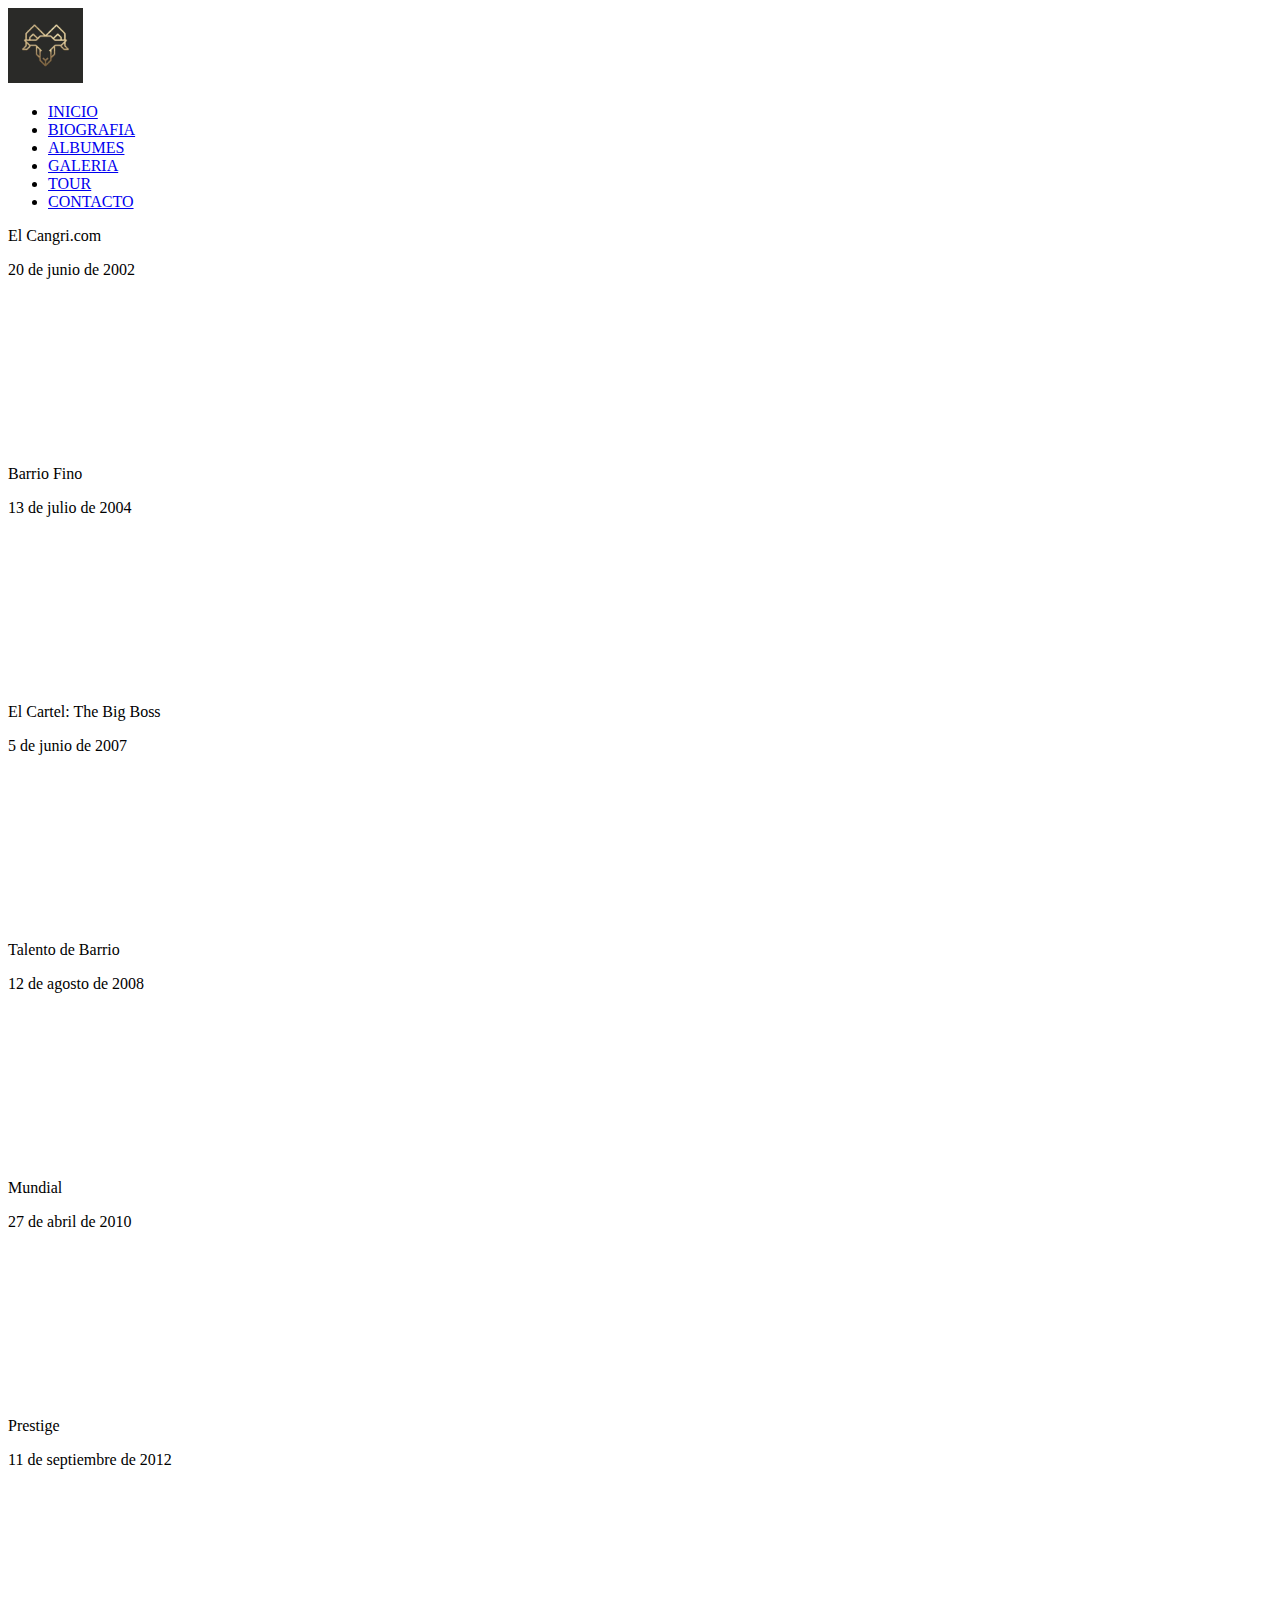
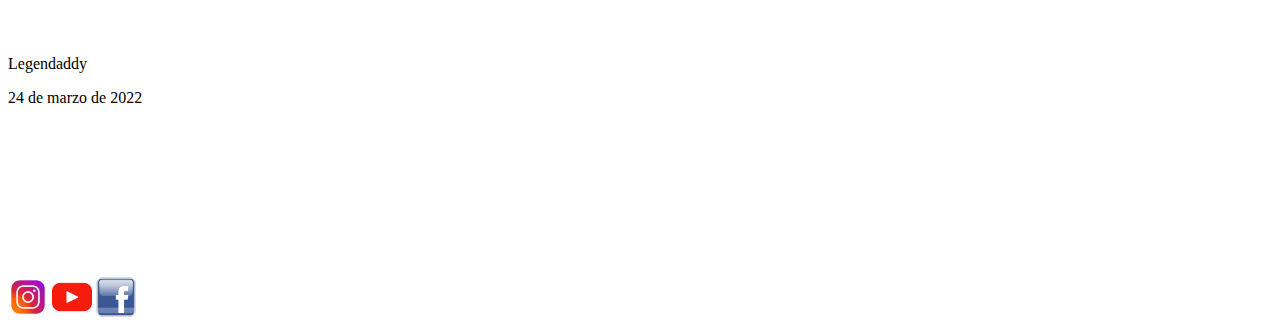
==== pages/albumes.html @ 4be8e119 "terminado de agregar bootstrap al resto de html" ====
<!DOCTYPE html>
<html lang="en">

<head>
    <meta charset="UTF-8">
    <meta http-equiv="X-UA-Compatible" content="IE=edge">
    <meta name="viewport" content="width=device-width, initial-scale=1.0">
    <link href="https://cdn.jsdelivr.net/npm/bootstrap@5.2.1/dist/css/bootstrap.min.css" rel="stylesheet"
        integrity="sha384-iYQeCzEYFbKjA/T2uDLTpkwGzCiq6soy8tYaI1GyVh/UjpbCx/TYkiZhlZB6+fzT" crossorigin="anonymous">
    <title>Daddy Yankee</title>
</head>

<body class="bg-secondary">
    <header class="header">
        <nav class="navbar navbar-expand-md bg-dark">
            <div class="container-fluid">
                <a class="navbar-brand" href="../index.html">
                    <img src="../assets/logo.jpg" alt="Bootstrap" width="75" height="75">
                </a>
                <div class="collapse navbar-collapse" id="navbarSupportedContent">
                    <ul class="navbar-nav me-auto mb-2 mb-lg-0">
                        <li class="nav-item">
                            <a class="btn btn-light" aria-current="page" href="../index.html">INICIO</a>
                        </li>
                        <li class="nav-item">
                            <a class="btn btn-dark" aria-current="page" href="../pages/biografia.html">BIOGRAFIA</a>
                        </li>
                        <li class="nav-item">
                            <a class="btn btn-dark" aria-current="page" href="../pages/albumes.html">ALBUMES</a>
                        </li>
                        <li class="nav-item">
                            <a class="btn btn-dark" aria-current="page" href="../pages/galeria.html">GALERIA</a>
                        </li>
                        <li class="nav-item">
                            <a class="btn btn-dark" aria-current="page" href="../pages/tour.html">TOUR</a>
                        </li>
                        <li class="nav-item">
                            <a class="btn btn-dark" aria-current="page" href="../pages/contacto.html">CONTACTO</a>
                        </li>
                    </ul>
                </div>
            </div>
        </nav>
    </header>
    <main>
        <section class="container m-4">
            <div class="container-sm text-center text-white">
                <div class="row m-4">
                    <div class="col">
                        <p class="h2">El Cangri.com</p>
                        <p class="lead">20 de junio de 2002</p>
                        <iframe style="border-radius:12px"
                            src="https://open.spotify.com/embed/album/1u6jqoJEVYSDlpDduLlXYk?utm_source=generator"
                            frameBorder="0" allowfullscreen=""
                            allow="autoplay; clipboard-write; encrypted-media; fullscreen; picture-in-picture"></iframe>
                    </div>

                    <div class="col">
                        <p class="h2">Barrio Fino</p>
                        <p class="lead">13 de julio de 2004</p>
                        <iframe style="border-radius:12px"
                            src="https://open.spotify.com/embed/album/4pLuE50wL9T26lSv42X0J2?utm_source=generator"
                            frameBorder="0" allowfullscreen=""
                            allow="autoplay; clipboard-write; encrypted-media; fullscreen; picture-in-picture"></iframe>
                    </div>

                    <div class="col">
                        <p class="h2">El Cartel: The Big Boss</p>
                        <p class="lead">5 de junio de 2007</p>
                        <iframe style="border-radius:12px"
                            src="https://open.spotify.com/embed/album/6FwmC2DvXlzz23X8nAWMbN?utm_source=generator"
                            frameBorder="0" allowfullscreen=""
                            allow="autoplay; clipboard-write; encrypted-media; fullscreen; picture-in-picture"></iframe>
                    </div>
                </div>

                <div class="row m-4">
                    <div class="col">
                        <p class="h2">Talento de Barrio</p>
                        <p class="lead">12 de agosto de 2008</p>
                        <iframe style="border-radius:12px"
                            src="https://open.spotify.com/embed/album/7JeWY0pvC27pCgn5eiSeV6?utm_source=generator"
                            frameBorder="0" allowfullscreen=""
                            allow="autoplay; clipboard-write; encrypted-media; fullscreen; picture-in-picture"></iframe>
                    </div>

                    <div class="col">
                        <p class="h2">Mundial</p>
                        <p class="lead">27 de abril de 2010</p>
                        <iframe style="border-radius:12px"
                            src="https://open.spotify.com/embed/album/45se0M80yOL4t9j3REDyEK?utm_source=generator"
                            frameBorder="0" allowfullscreen=""
                            allow="autoplay; clipboard-write; encrypted-media; fullscreen; picture-in-picture"></iframe>

                    </div>

                    <div class="col">
                        <p class="h2">Prestige</p>
                        <p class="lead">11 de septiembre de 2012</p>
                        <iframe style="border-radius:12px"
                            src="https://open.spotify.com/embed/album/2I4tV7CMavQflSlHJ52RX1?utm_source=generator"
                            frameBorder="0" allowfullscreen=""
                            allow="autoplay; clipboard-write; encrypted-media; fullscreen; picture-in-picture"></iframe>

                    </div>
                </div>

                <div class="row m-4">
                    <div class="col">
                        <p class="h2">Legendaddy</p>
                        <p class="lead">24 de marzo de 2022</p>
                        <iframe style="border-radius:12px"
                            src="https://open.spotify.com/embed/album/3rlJCPz7s7bTifG57wjFpt?utm_source=generator"
                            frameBorder="0" allowfullscreen=""
                            allow="autoplay; clipboard-write; encrypted-media; fullscreen; picture-in-picture"></iframe>

                    </div>
                </div>

            </div>
        </section>
    </main>
    <footer class="bg-dark text-center text-white">
        <div class="container p-4">
            <section class="mb-3">
                <a href="https://www.instagram.com/daddyyankee" target="_blank">
                    <img src="../assets/icon/instagram.png" width="40" height="40" alt=""></a>
                <a href="https://www.youtube.com/c/DaddyYankee" target="_blank"><img src="../assets/icon/youtube.png"
                        width="40" height="40" alt=""></a>
                <a href="https://es-la.facebook.com/daddyyankee" target="_blank"><img src="../assets/icon/facebook.png"
                        width="40" height="40" alt=""></a>
            </section>
        </div>
    </footer>

    <script src="https://cdn.jsdelivr.net/npm/bootstrap@5.2.1/dist/js/bootstrap.bundle.min.js"
        integrity="sha384-u1OknCvxWvY5kfmNBILK2hRnQC3Pr17a+RTT6rIHI7NnikvbZlHgTPOOmMi466C8"
        crossorigin="anonymous"></script>
</body>

</html>
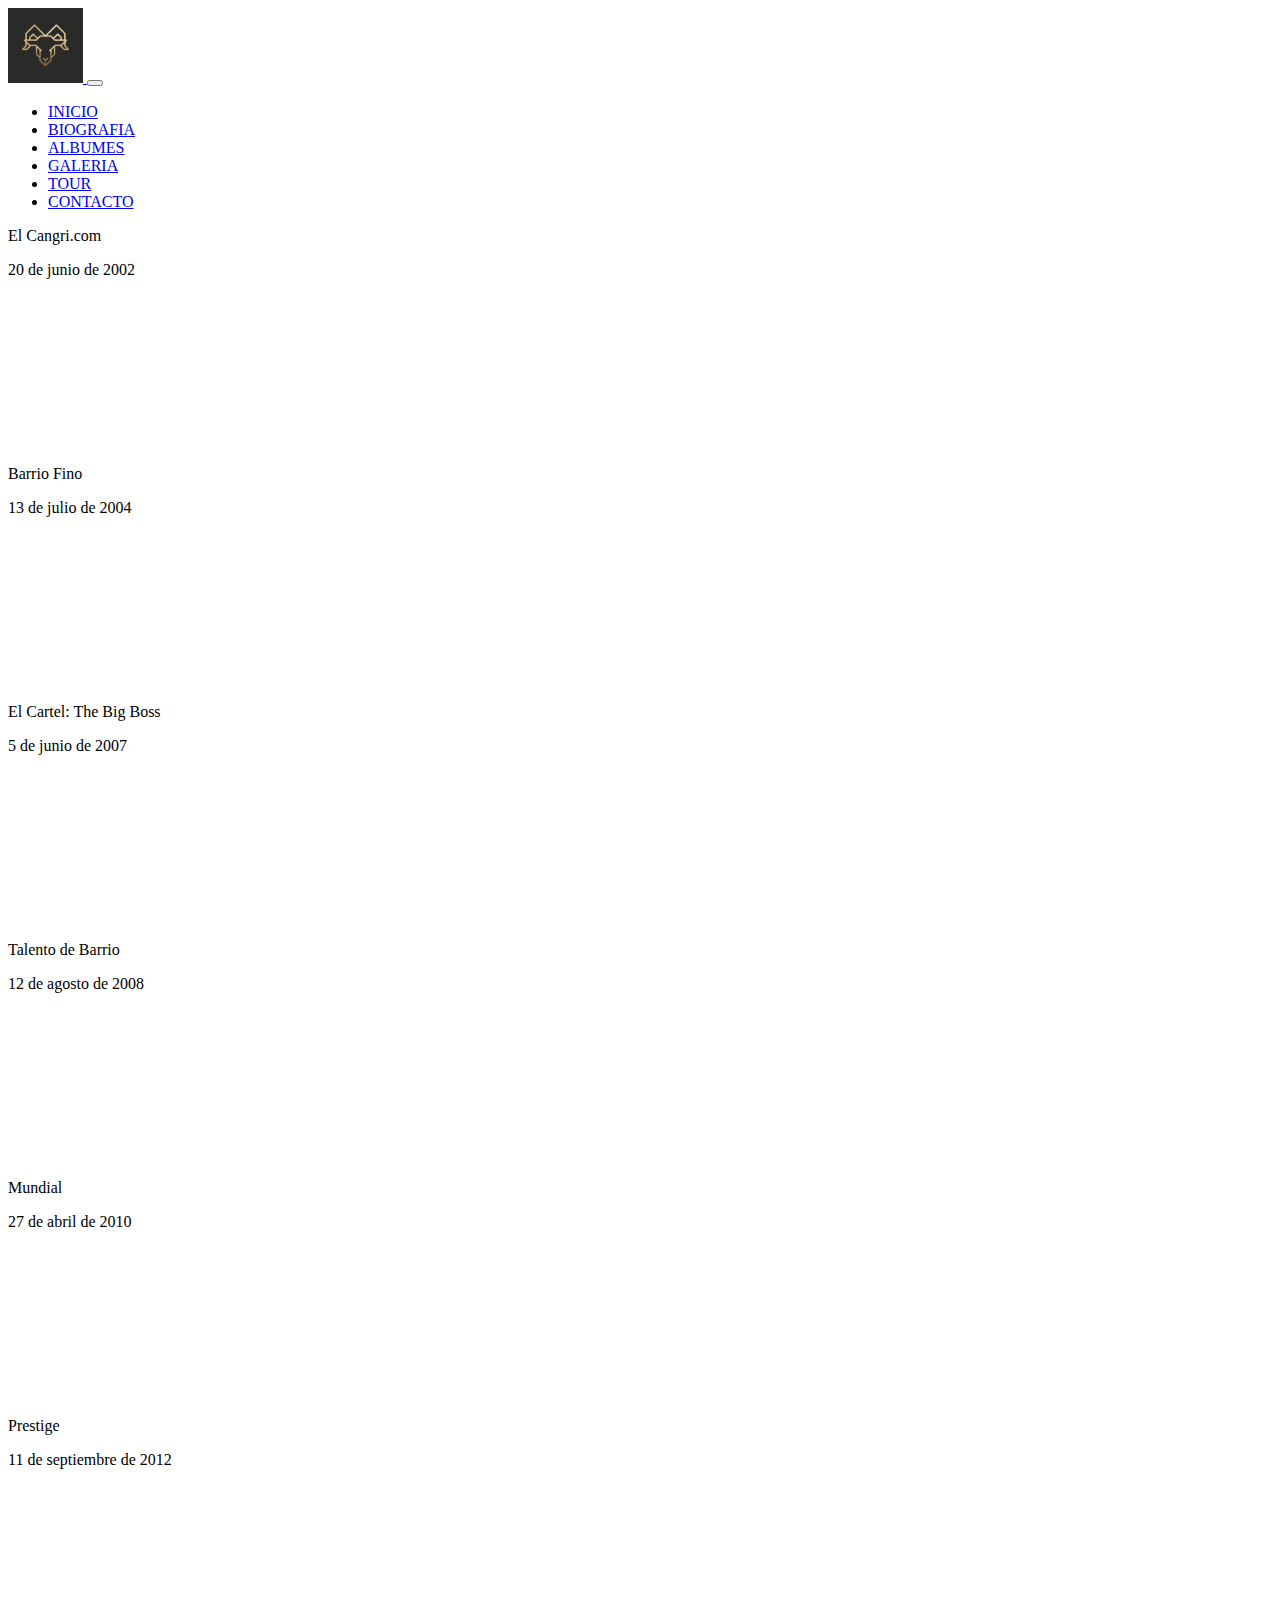
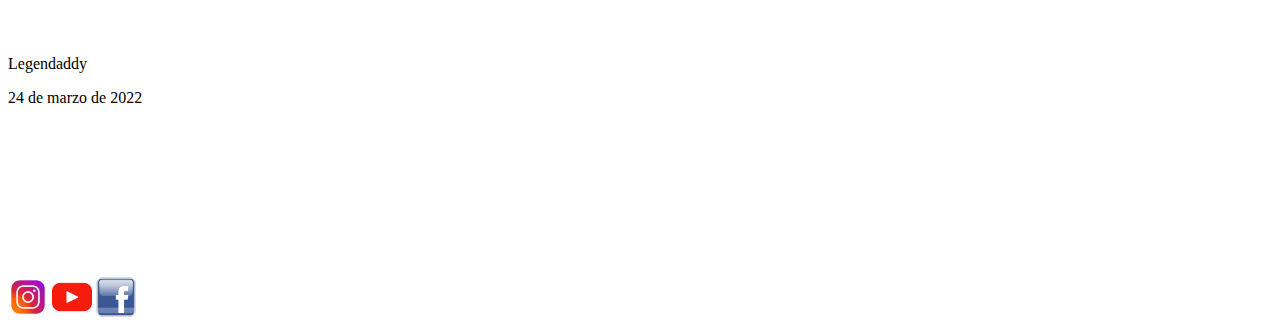
==== commit 18bc0c2b: "agregado menu hamburguesa" ====
--- a/pages/albumes.html
+++ b/pages/albumes.html
@@ -12,11 +12,16 @@
 
 <body class="bg-secondary">
     <header class="header">
-        <nav class="navbar navbar-expand-md bg-dark">
+        <nav class="navbar navbar-expand-md navbar-dark bg-dark">
             <div class="container-fluid">
                 <a class="navbar-brand" href="../index.html">
                     <img src="../assets/logo.jpg" alt="Bootstrap" width="75" height="75">
                 </a>
+                <button class="navbar-toggler" type="button" data-toggle="collapse"
+                    data-target="#navbarSupportedContent" aria-controls="navbarSupportedContent" aria-expanded="false"
+                    aria-label="Toggle navigation">
+                    <span class="navbar-toggler-icon"></span>
+                </button>
                 <div class="collapse navbar-collapse" id="navbarSupportedContent">
                     <ul class="navbar-nav me-auto mb-2 mb-lg-0">
                         <li class="nav-item">
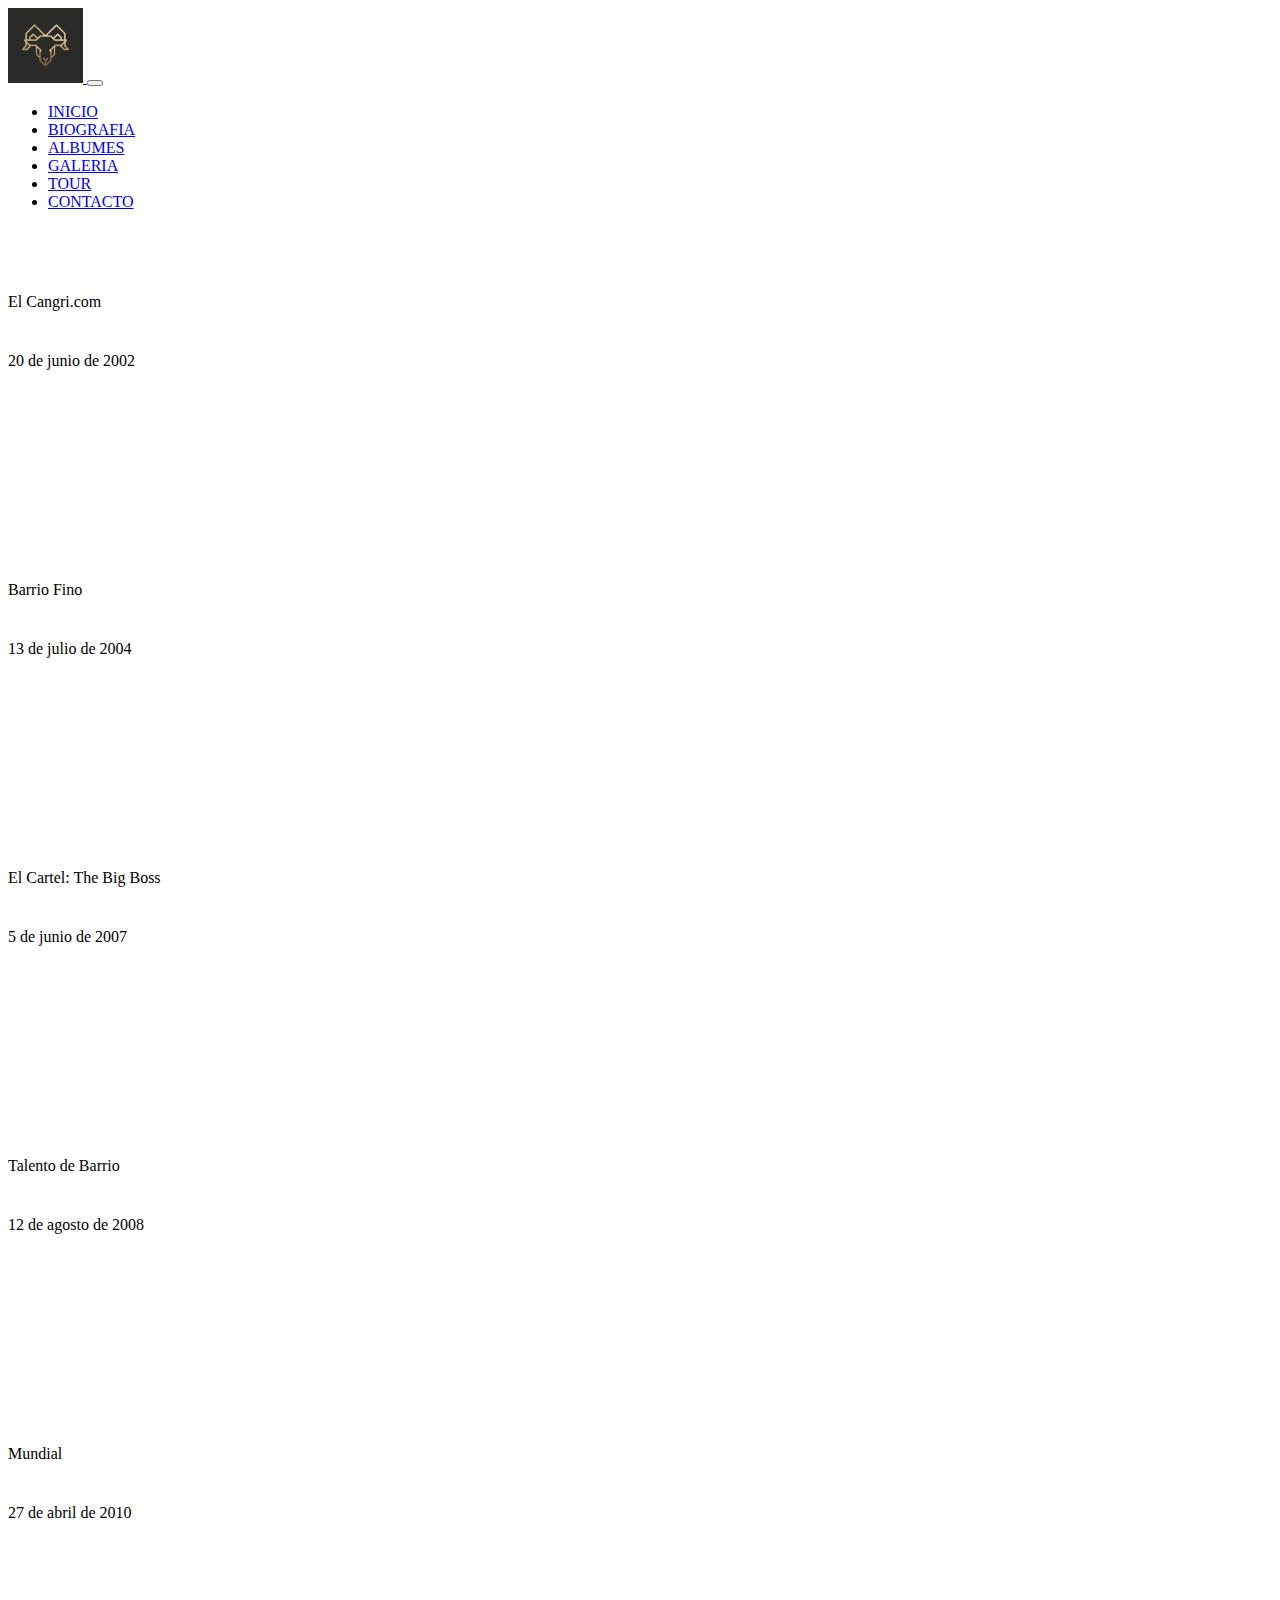
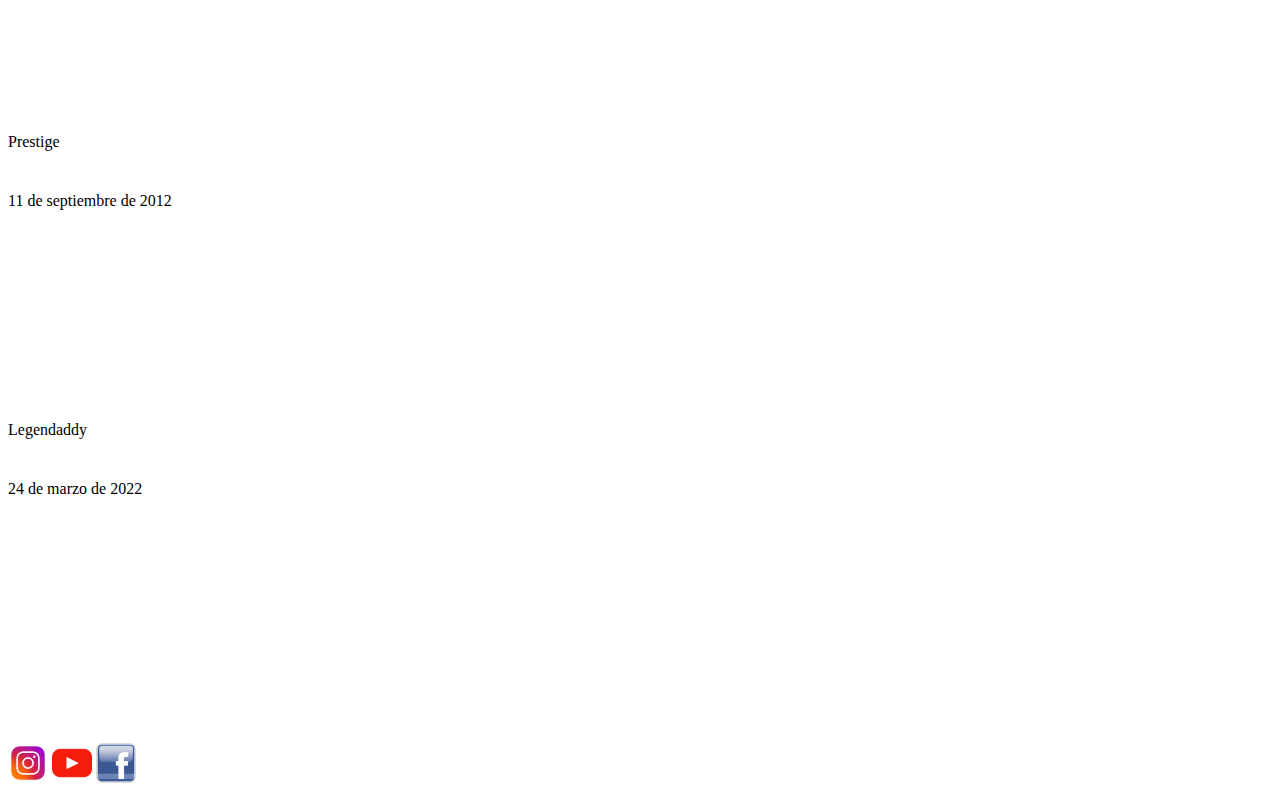
==== commit f56baa1a: "arregle header y footer" ====
--- a/pages/albumes.html
+++ b/pages/albumes.html
@@ -7,23 +7,25 @@
     <meta name="viewport" content="width=device-width, initial-scale=1.0">
     <link href="https://cdn.jsdelivr.net/npm/bootstrap@5.2.1/dist/css/bootstrap.min.css" rel="stylesheet"
         integrity="sha384-iYQeCzEYFbKjA/T2uDLTpkwGzCiq6soy8tYaI1GyVh/UjpbCx/TYkiZhlZB6+fzT" crossorigin="anonymous">
-    <title>Daddy Yankee</title>
+        <link rel="stylesheet" href="../styles/styles.css">
+        <title>Daddy Yankee</title>
+
 </head>
 
 <body class="bg-secondary">
-    <header class="header">
-        <nav class="navbar navbar-expand-md navbar-dark bg-dark">
+    <header class="header container-fluid g-0">
+        <nav class="navbar navbar-expand-xl navbar-dark bg-dark ">
             <div class="container-fluid">
                 <a class="navbar-brand" href="../index.html">
                     <img src="../assets/logo.jpg" alt="Bootstrap" width="75" height="75">
                 </a>
-                <button class="navbar-toggler" type="button" data-toggle="collapse"
-                    data-target="#navbarSupportedContent" aria-controls="navbarSupportedContent" aria-expanded="false"
+                <button class="navbar-toggler" type="button" data-bs-toggle="collapse"
+                    data-bs-target="#navbarBar" aria-controls="navbarBar" aria-expanded="false"
                     aria-label="Toggle navigation">
                     <span class="navbar-toggler-icon"></span>
                 </button>
-                <div class="collapse navbar-collapse" id="navbarSupportedContent">
-                    <ul class="navbar-nav me-auto mb-2 mb-lg-0">
+                <nav class="collapse navbar-collapse" id="navbarBar">
+                    <ul class="navbar-nav">
                         <li class="nav-item">
                             <a class="btn btn-light" aria-current="page" href="../index.html">INICIO</a>
                         </li>
@@ -43,14 +45,14 @@
                             <a class="btn btn-dark" aria-current="page" href="../pages/contacto.html">CONTACTO</a>
                         </li>
                     </ul>
-                </div>
+                </nav>
             </div>
         </nav>
     </header>
     <main>
-        <section class="container m-4">
+        <section class="container my-4">
             <div class="container-sm text-center text-white">
-                <div class="row m-4">
+                <div class="row my-4">
                     <div class="col">
                         <p class="h2">El Cangri.com</p>
                         <p class="lead">20 de junio de 2002</p>
@@ -79,11 +81,11 @@
                     </div>
                 </div>
 
-                <div class="row m-4">
+                <div class="row my-4">
                     <div class="col">
                         <p class="h2">Talento de Barrio</p>
                         <p class="lead">12 de agosto de 2008</p>
-                        <iframe style="border-radius:12px"
+                        <iframe style="border-radius:12px" class="iframe"
                             src="https://open.spotify.com/embed/album/7JeWY0pvC27pCgn5eiSeV6?utm_source=generator"
                             frameBorder="0" allowfullscreen=""
                             allow="autoplay; clipboard-write; encrypted-media; fullscreen; picture-in-picture"></iframe>
@@ -110,7 +112,7 @@
                     </div>
                 </div>
 
-                <div class="row m-4">
+                <div class="row my-4">
                     <div class="col">
                         <p class="h2">Legendaddy</p>
                         <p class="lead">24 de marzo de 2022</p>
@@ -125,7 +127,7 @@
             </div>
         </section>
     </main>
-    <footer class="bg-dark text-center text-white">
+    <footer class="bg-dark text-center text-white container-fluid">
         <div class="container p-4">
             <section class="mb-3">
                 <a href="https://www.instagram.com/daddyyankee" target="_blank">
--- a/styles/styles.css
+++ b/styles/styles.css
@@ -0,0 +1,413 @@
+/* @font-face {
+    font-family: vagner;
+    src: url(../fonts/Vanger.otf);
+}
+
+:root {
+    --spacing-small: 1rem;
+}
+
+* {
+    margin: 0;
+    padding: 0;
+    box-sizing: border-box;
+    font-family: vagner;
+}
+
+body {
+    background-color: rgb(80, 77, 77);
+}
+
+img {
+    width: 100%;
+}
+
+.grid {
+    display: grid;
+    grid-template-areas:
+        " header"
+        " main"
+        " footer";
+    grid-template-rows: 100px 1fr 75px;
+    grid-template-columns: auto;
+    height: 100vh;
+    row-gap: 10px;
+    column-gap: 10px;
+}
+
+header {
+    grid-area: header;
+}
+
+main {
+    grid-area: main;
+}
+
+footer {
+    grid-area: footer;
+}
+
+
+.header {
+    background-color: rgb(26, 26, 26);
+
+}
+
+.header__nav {
+    width: 100%;
+    display: flex;
+
+}
+
+.header__nav__logo img {
+    width: 100px;
+}
+
+.header__nav__lista ul {
+    background-color: rgb(26, 26, 26);
+    list-style: none;
+    margin: 15px;
+
+}
+
+.header__nav__lista {
+    width: 100%;
+    display: flex;
+    justify-content: flex-end;
+}
+
+.header__nav__lista li {
+    padding: 20px;
+    display: inline-block;
+}
+
+.header__nav__lista a {
+    text-decoration: none;
+    padding: 10px;
+    font-weight: bold;
+    transition-duration: 0.4s;
+    color: rgb(233, 218, 14);
+    font-size: 30px;
+}
+
+.header__nav__lista a:hover {
+    background-color: rgb(233, 218, 14);
+    color: rgb(26, 26, 26);
+}
+
+
+
+.div__main {
+    display: grid;
+}
+
+.div__titulo {
+    justify-content: center;
+    margin: 0 auto;
+}
+
+.div__titulo .titulo__inicio {
+    color: rgb(204, 201, 19);
+    font-size: 80px;
+    margin: 30px;
+}
+
+.div__imagen {
+    justify-content: center;
+    width: 70%;
+    margin: 0 auto;
+
+}
+
+.imagen {
+    border: 5px rgb(44, 42, 42) solid;
+}
+
+.div__main p {
+    font-size: 50px;
+    color: whitesmoke;
+    margin: 50px;
+    text-align: center;
+}
+
+
+.footer {
+    background-color: black;
+}
+
+.footer ul {
+    background-color: rgb(26, 26, 26);
+    list-style: none;
+    text-align: end;
+}
+
+.footer img {
+    width: 30px;
+}
+
+.footer li {
+    padding: 20px;
+    display: inline-block;
+}
+
+.footer a {
+    text-decoration: none;
+    color: rgb(233, 218, 14);
+    font-size: 30px;
+}
+
+
+.div__galeria1 {
+    display: flex;
+    flex-direction: column;
+}
+
+.div__galeria1 p {
+    font-size: 90px;
+    color: white;
+    text-align: center;
+}
+
+.div__fotos {
+    display: flex;
+    flex-direction: row;
+    flex-wrap: wrap;
+    justify-content: center;
+    padding: 1rem;
+}
+
+.fotos__img img {
+    border: 5px rgb(34, 34, 34) solid;
+    object-fit: cover;
+}
+
+
+
+.div__galeria2 p {
+    font-size: 90px;
+    color: white;
+    text-align: center;
+
+}
+
+.div__videos {
+    display: flex;
+    flex-direction: row;
+    flex-wrap: wrap;
+    justify-content: center;
+    padding: 1rem;
+}
+
+.videos__iframe {
+    width: 400px;
+    height: 300px;
+    margin: 1rem;
+}
+
+
+.div__albumes {
+    display: flex;
+    flex-direction: row;
+    flex-wrap: wrap;
+    justify-content: center;
+}
+
+.div__albumes iframe {
+    width: 400px;
+    height: 380px;
+    margin: 10px;
+
+}
+
+.div__albumes p {
+    font-size: 30px;
+    color: rgb(235, 229, 124);
+    text-align: center;
+}
+
+.div__albumes .p__albumes {
+    font-size: 50px;
+    color: rgb(241, 241, 241);
+    text-align: center;
+}
+
+.div__albumes .div__album {
+    display: flex;
+    flex-direction: column;
+    justify-content: center;
+    margin: 10px;
+}
+
+
+
+.section__flex {
+    justify-content: center;
+    display: flex;
+    flex-direction: row;
+}
+
+.div__biografia {
+    font-size: 40px;
+    color: white;
+    width: 80%;
+    justify-content: center;
+}
+
+.p__biografia {
+    font-size: 70px;
+    color: white;
+    display: table;
+    margin: auto;
+}
+
+.div__biografia p {
+    text-align: center;
+}
+
+
+
+.p__tour__title {
+    font-size: 60px;
+    display: table;
+    margin: auto;
+    color: rgb(233, 218, 14);
+}
+
+.div__tour {
+    display: flex;
+    flex-direction: column;
+    justify-content: center;
+}
+
+.div__tour__sub {
+    display: flex;
+    flex-direction: row;
+    justify-content: space-between;
+    margin: 20px;
+
+}
+
+.div__tour__sub p,
+button {
+    margin: 0 auto;
+}
+
+.div__tour__sub p {
+    font-size: 30px;
+    color: white;
+}
+
+.div__tour__sub button {
+    text-decoration: none;
+    width: 150px;
+    border: none;
+    cursor: pointer;
+    transition-duration: 0.4s;
+    display: inline-block;
+    background-color: rgb(236, 222, 27);
+    font-size: 25px;
+}
+
+.div__tour__sub button:hover {
+    background-color: rgb(177, 166, 14);
+}
+
+.div__tour__sub button:active {
+    background-color: rgb(136, 128, 10);
+    color: white;
+}
+
+
+
+.div__contacto {
+    display: flex;
+    flex-direction: column;
+    justify-content: center;
+    width: 500px;
+}
+
+.div__contacto__sub {
+    display: flex;
+    flex-direction: column;
+    justify-content: center;
+    margin: 20px;
+}
+
+.div__contacto__sub label {
+    font-size: 30px;
+    color: white;
+}
+
+.div__contacto__sub input {
+    font-size: 20px;
+}
+
+.div__contacto__sub textarea {
+    font-size: 20px;
+    min-width: 450px;
+    max-width: 450px;
+    min-height: 60px;
+    max-height: 120px;
+}
+
+.div__contacto__sub .btn__contacto {
+    text-decoration: none;
+    width: 150px;
+    border: none;
+    cursor: pointer;
+    transition-duration: 0.4s;
+    margin: 0 auto;
+    background-color: rgb(236, 222, 27);
+    font-size: 40px;
+
+}
+
+.btn__contacto:hover {
+    background-color: rgb(177, 166, 14);
+}
+
+.btn__contacto:active {
+    background-color: rgb(136, 128, 10);
+    color: white;
+}
+ */
+ body {
+}
+
+header {
+  min-height: 50px;
+  padding: 0;
+}
+header li {
+  align-self: end;
+}
+footer {
+  min-height: 50px;
+}
+
+main {
+  padding: 50px 0;
+}
+
+.lead {
+  padding: 25px 0;
+}
+
+picture img {
+  width: 100%;
+}
+
+@media screen and (max-width: 992px) {
+}
+
+@media screen and (max-width: 585px) {
+    iframe{
+        width: 200px;
+    }
+}
+
+@media screen and (max-width: 480px) {
+}
+
+
+
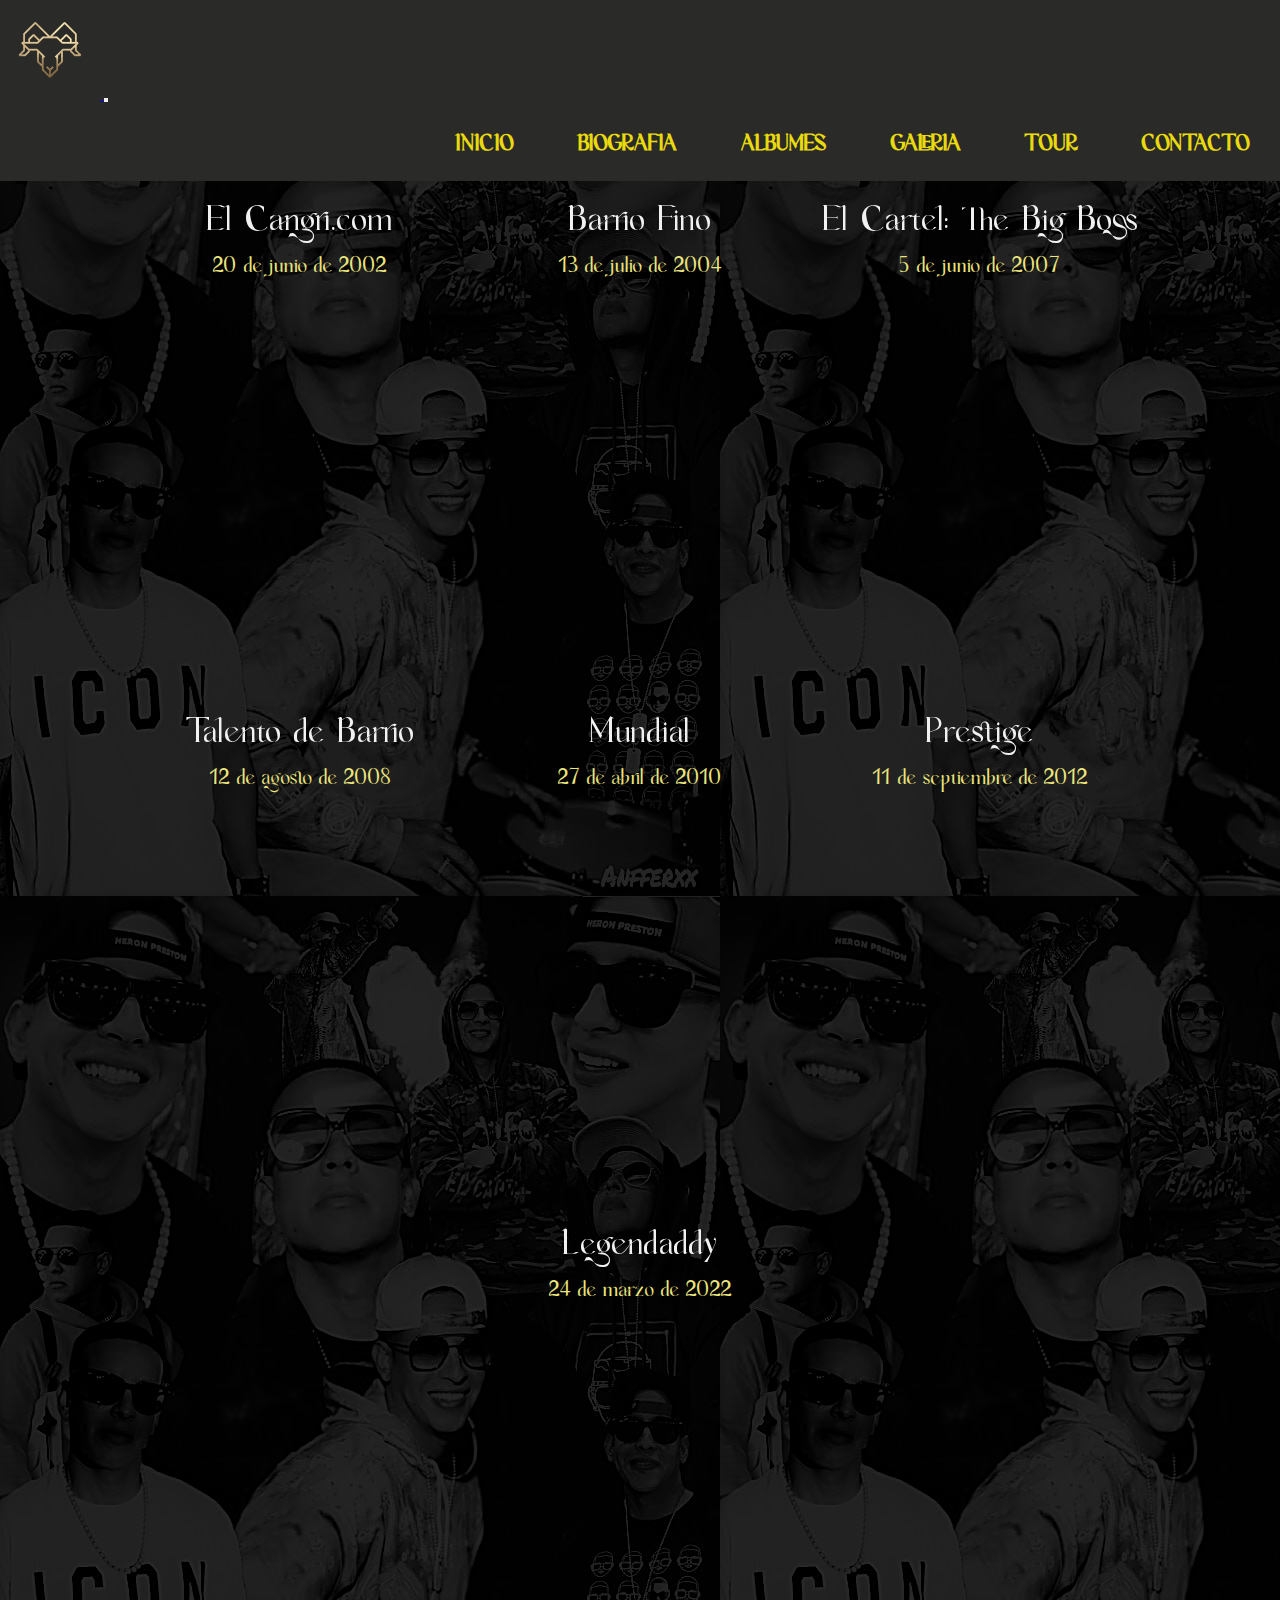
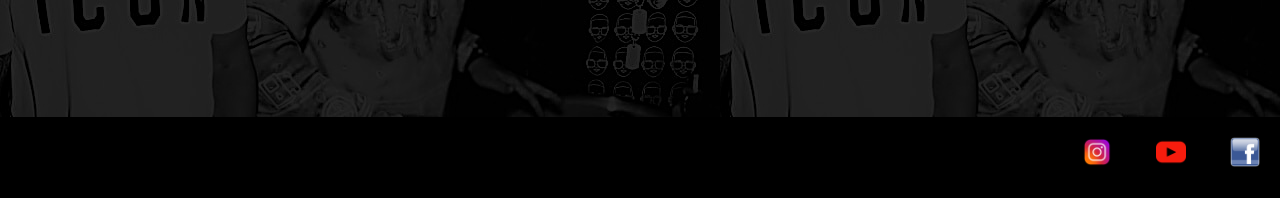
==== commit 9f7433f0: "agregado bootstrap a todo el sitio" ====
--- a/pages/albumes.html
+++ b/pages/albumes.html
@@ -7,139 +7,125 @@
     <meta name="viewport" content="width=device-width, initial-scale=1.0">
     <link href="https://cdn.jsdelivr.net/npm/bootstrap@5.2.1/dist/css/bootstrap.min.css" rel="stylesheet"
         integrity="sha384-iYQeCzEYFbKjA/T2uDLTpkwGzCiq6soy8tYaI1GyVh/UjpbCx/TYkiZhlZB6+fzT" crossorigin="anonymous">
-        <link rel="stylesheet" href="../styles/styles.css">
-        <title>Daddy Yankee</title>
-
+    <link rel="stylesheet" href="../styles/styles.css">
+    <title>Daddy Yankee</title>
 </head>
 
-<body class="bg-secondary">
+<body>
     <header class="header container-fluid g-0">
-        <nav class="navbar navbar-expand-xl navbar-dark bg-dark ">
-            <div class="container-fluid">
-                <a class="navbar-brand" href="../index.html">
-                    <img src="../assets/logo.jpg" alt="Bootstrap" width="75" height="75">
-                </a>
-                <button class="navbar-toggler" type="button" data-bs-toggle="collapse"
-                    data-bs-target="#navbarBar" aria-controls="navbarBar" aria-expanded="false"
-                    aria-label="Toggle navigation">
-                    <span class="navbar-toggler-icon"></span>
-                </button>
-                <nav class="collapse navbar-collapse" id="navbarBar">
-                    <ul class="navbar-nav">
-                        <li class="nav-item">
-                            <a class="btn btn-light" aria-current="page" href="../index.html">INICIO</a>
-                        </li>
-                        <li class="nav-item">
-                            <a class="btn btn-dark" aria-current="page" href="../pages/biografia.html">BIOGRAFIA</a>
-                        </li>
-                        <li class="nav-item">
-                            <a class="btn btn-dark" aria-current="page" href="../pages/albumes.html">ALBUMES</a>
-                        </li>
-                        <li class="nav-item">
-                            <a class="btn btn-dark" aria-current="page" href="../pages/galeria.html">GALERIA</a>
-                        </li>
-                        <li class="nav-item">
-                            <a class="btn btn-dark" aria-current="page" href="../pages/tour.html">TOUR</a>
-                        </li>
-                        <li class="nav-item">
-                            <a class="btn btn-dark" aria-current="page" href="../pages/contacto.html">CONTACTO</a>
-                        </li>
-                    </ul>
-                </nav>
-            </div>
+        <nav class="navbar navbar-expand-xl navbar-dark p-0">
+            <a class="" href="../index.html">
+                <img src="../assets/logo.jpg" alt="Logo" width="100" height="100">
+            </a>
+            <button class="burger__button navbar-toggler ms-auto" type="button" data-bs-toggle="collapse" data-bs-target="#navbarBar"
+                aria-controls="navbarBar" aria-expanded="false" aria-label="Toggle navigation">
+                <span class="navbar-toggler-icon"></span>
+            </button>
+            <nav class="header__nav__lista collapse navbar-collapse" id="navbarBar">
+                <ul class="navbar-nav">
+                    <li class="nav-item">
+                        <a aria-current="page" href="../index.html">INICIO</a>
+                    </li>
+                    <li class="nav-item">
+                        <a aria-current="page" href="../pages/biografia.html">BIOGRAFIA</a>
+                    </li>
+                    <li class="nav-item">
+                        <a aria-current="page" href="../pages/albumes.html">ALBUMES</a>
+                    </li>
+                    <li class="nav-item">
+                        <a aria-current="page" href="../pages/galeria.html">GALERIA</a>
+                    </li>
+                    <li class="nav-item">
+                        <a aria-current="page" href="../pages/tour.html">TOUR</a>
+                    </li>
+                    <li class="nav-item">
+                        <a aria-current="page" href="../pages/contacto.html">CONTACTO</a>
+                    </li>
+                </ul>
+            </nav>
         </nav>
     </header>
     <main>
-        <section class="container my-4">
-            <div class="container-sm text-center text-white">
-                <div class="row my-4">
-                    <div class="col">
-                        <p class="h2">El Cangri.com</p>
-                        <p class="lead">20 de junio de 2002</p>
-                        <iframe style="border-radius:12px"
-                            src="https://open.spotify.com/embed/album/1u6jqoJEVYSDlpDduLlXYk?utm_source=generator"
-                            frameBorder="0" allowfullscreen=""
-                            allow="autoplay; clipboard-write; encrypted-media; fullscreen; picture-in-picture"></iframe>
-                    </div>
-
-                    <div class="col">
-                        <p class="h2">Barrio Fino</p>
-                        <p class="lead">13 de julio de 2004</p>
-                        <iframe style="border-radius:12px"
-                            src="https://open.spotify.com/embed/album/4pLuE50wL9T26lSv42X0J2?utm_source=generator"
-                            frameBorder="0" allowfullscreen=""
-                            allow="autoplay; clipboard-write; encrypted-media; fullscreen; picture-in-picture"></iframe>
-                    </div>
-
-                    <div class="col">
-                        <p class="h2">El Cartel: The Big Boss</p>
-                        <p class="lead">5 de junio de 2007</p>
-                        <iframe style="border-radius:12px"
-                            src="https://open.spotify.com/embed/album/6FwmC2DvXlzz23X8nAWMbN?utm_source=generator"
-                            frameBorder="0" allowfullscreen=""
-                            allow="autoplay; clipboard-write; encrypted-media; fullscreen; picture-in-picture"></iframe>
-                    </div>
+        <section>
+            <div class="div__albumes">
+                <div class="div__album">
+                    <p class="p__albumes">El Cangri.com</p>
+                    <p>20 de junio de 2002</p>
+                    <iframe style="border-radius:12px"
+                        src="https://open.spotify.com/embed/album/1u6jqoJEVYSDlpDduLlXYk?utm_source=generator"
+                         frameBorder="0" allowfullscreen=""
+                        allow="autoplay; clipboard-write; encrypted-media; fullscreen; picture-in-picture"></iframe>
                 </div>
 
-                <div class="row my-4">
-                    <div class="col">
-                        <p class="h2">Talento de Barrio</p>
-                        <p class="lead">12 de agosto de 2008</p>
-                        <iframe style="border-radius:12px" class="iframe"
-                            src="https://open.spotify.com/embed/album/7JeWY0pvC27pCgn5eiSeV6?utm_source=generator"
-                            frameBorder="0" allowfullscreen=""
-                            allow="autoplay; clipboard-write; encrypted-media; fullscreen; picture-in-picture"></iframe>
-                    </div>
-
-                    <div class="col">
-                        <p class="h2">Mundial</p>
-                        <p class="lead">27 de abril de 2010</p>
-                        <iframe style="border-radius:12px"
-                            src="https://open.spotify.com/embed/album/45se0M80yOL4t9j3REDyEK?utm_source=generator"
-                            frameBorder="0" allowfullscreen=""
-                            allow="autoplay; clipboard-write; encrypted-media; fullscreen; picture-in-picture"></iframe>
-
-                    </div>
-
-                    <div class="col">
-                        <p class="h2">Prestige</p>
-                        <p class="lead">11 de septiembre de 2012</p>
-                        <iframe style="border-radius:12px"
-                            src="https://open.spotify.com/embed/album/2I4tV7CMavQflSlHJ52RX1?utm_source=generator"
-                            frameBorder="0" allowfullscreen=""
-                            allow="autoplay; clipboard-write; encrypted-media; fullscreen; picture-in-picture"></iframe>
-
-                    </div>
+                <div class="div__album">
+                    <p class="p__albumes">Barrio Fino</p>
+                    <p>13 de julio de 2004</p>
+                    <iframe style="border-radius:12px"
+                        src="https://open.spotify.com/embed/album/4pLuE50wL9T26lSv42X0J2?utm_source=generator"
+                        frameBorder="0" allowfullscreen=""
+                        allow="autoplay; clipboard-write; encrypted-media; fullscreen; picture-in-picture"></iframe>
                 </div>
 
-                <div class="row my-4">
-                    <div class="col">
-                        <p class="h2">Legendaddy</p>
-                        <p class="lead">24 de marzo de 2022</p>
-                        <iframe style="border-radius:12px"
-                            src="https://open.spotify.com/embed/album/3rlJCPz7s7bTifG57wjFpt?utm_source=generator"
-                            frameBorder="0" allowfullscreen=""
-                            allow="autoplay; clipboard-write; encrypted-media; fullscreen; picture-in-picture"></iframe>
-
-                    </div>
+                <div class="div__album">
+                    <p class="p__albumes">El Cartel: The Big Boss</p>
+                    <p>5 de junio de 2007</p>
+                    <iframe style="border-radius:12px"
+                        src="https://open.spotify.com/embed/album/6FwmC2DvXlzz23X8nAWMbN?utm_source=generator"
+                        frameBorder="0" allowfullscreen=""
+                        allow="autoplay; clipboard-write; encrypted-media; fullscreen; picture-in-picture"></iframe>
                 </div>
 
+                <div class="div__album">
+                    <p class="p__albumes">Talento de Barrio</p>
+                    <p>12 de agosto de 2008</p>
+                    <iframe style="border-radius:12px"
+                        src="https://open.spotify.com/embed/album/7JeWY0pvC27pCgn5eiSeV6?utm_source=generator"
+                        frameBorder="0" allowfullscreen=""
+                        allow="autoplay; clipboard-write; encrypted-media; fullscreen; picture-in-picture"></iframe>
+                </div>
+
+                <div class="div__album">
+                    <p class="p__albumes">Mundial</p>
+                    <p>27 de abril de 2010</p>
+                    <iframe style="border-radius:12px"
+                        src="https://open.spotify.com/embed/album/45se0M80yOL4t9j3REDyEK?utm_source=generator"
+                        frameBorder="0" allowfullscreen=""
+                        allow="autoplay; clipboard-write; encrypted-media; fullscreen; picture-in-picture"></iframe>
+
+                </div>
+
+                <div class="div__album">
+                    <p class="p__albumes">Prestige</p>
+                    <p>11 de septiembre de 2012</p>
+                    <iframe style="border-radius:12px"
+                        src="https://open.spotify.com/embed/album/2I4tV7CMavQflSlHJ52RX1?utm_source=generator"
+                        frameBorder="0" allowfullscreen=""
+                        allow="autoplay; clipboard-write; encrypted-media; fullscreen; picture-in-picture"></iframe>
+
+                </div>
+
+                <div class="div__album">
+                    <p class="p__albumes">Legendaddy</p>
+                    <p>24 de marzo de 2022</p>
+                    <iframe style="border-radius:12px"
+                        src="https://open.spotify.com/embed/album/3rlJCPz7s7bTifG57wjFpt?utm_source=generator"
+                        frameBorder="0" allowfullscreen=""
+                        allow="autoplay; clipboard-write; encrypted-media; fullscreen; picture-in-picture"></iframe>
+
+                </div>
             </div>
         </section>
     </main>
-    <footer class="bg-dark text-center text-white container-fluid">
-        <div class="container p-4">
-            <section class="mb-3">
-                <a href="https://www.instagram.com/daddyyankee" target="_blank">
-                    <img src="../assets/icon/instagram.png" width="40" height="40" alt=""></a>
-                <a href="https://www.youtube.com/c/DaddyYankee" target="_blank"><img src="../assets/icon/youtube.png"
-                        width="40" height="40" alt=""></a>
-                <a href="https://es-la.facebook.com/daddyyankee" target="_blank"><img src="../assets/icon/facebook.png"
-                        width="40" height="40" alt=""></a>
-            </section>
-        </div>
+    <footer class="footer">
+        <ul>
+            <li><a href="https://www.instagram.com/daddyyankee" target="_blank">
+                    <img src="../assets/icon/instagram.png" alt=""></a></li>
+            <li><a href="https://www.youtube.com/c/DaddyYankee" target="_blank">
+                    <img src="../assets/icon/youtube.png" alt=""></a></li>
+            <li><a href="https://es-la.facebook.com/daddyyankee" target="_blank">
+                    <img src="../assets/icon/facebook.png" alt=""></a></li>
+        </ul>
     </footer>
-
     <script src="https://cdn.jsdelivr.net/npm/bootstrap@5.2.1/dist/js/bootstrap.bundle.min.js"
         integrity="sha384-u1OknCvxWvY5kfmNBILK2hRnQC3Pr17a+RTT6rIHI7NnikvbZlHgTPOOmMi466C8"
         crossorigin="anonymous"></script>
--- a/styles/styles.css
+++ b/styles/styles.css
@@ -1,83 +1,80 @@
-/* @font-face {
+@font-face {
     font-family: vagner;
     src: url(../fonts/Vanger.otf);
-}
-
-:root {
-    --spacing-small: 1rem;
 }
 
 * {
     margin: 0;
     padding: 0;
     box-sizing: border-box;
+}
+body {
+    background-image: url("../assets/fondo-daddy2.jpg");
     font-family: vagner;
-}
-
-body {
-    background-color: rgb(80, 77, 77);
-}
-
-img {
+    display: flex;
     width: 100%;
-}
-
-.grid {
-    display: grid;
-    grid-template-areas:
-        " header"
-        " main"
-        " footer";
-    grid-template-rows: 100px 1fr 75px;
-    grid-template-columns: auto;
     height: 100vh;
-    row-gap: 10px;
-    column-gap: 10px;
-}
+    flex-direction: column;
+}
+
+.div__inicio{
+    display: flex;
+    flex-direction: row;
+    
+}
+.burger__button{
+    margin-right: 10px;
+}
+.button_yellow{
+    text-decoration: none;
+    width: 150px;
+    border: none;
+    cursor: pointer;
+    transition-duration: 0.4s;
+    display: inline-block;
+    font-size: 30px;
+    font-weight: bold;
+    align-self: center;
+    color: black;
+    background-color: rgb(236, 222, 27);
+}
+.button_yellow:hover{
+    background-color: rgb(177, 166, 14);
+}
+.button_yellow a{
+    text-decoration: none;
+    color: black;
+}
+/* NAV */
 
 header {
-    grid-area: header;
-}
-
-main {
-    grid-area: main;
-}
-
-footer {
-    grid-area: footer;
-}
-
-
-.header {
-    background-color: rgb(26, 26, 26);
-
+    background-color: rgba(42,42,40,255);
 }
 
 .header__nav {
     width: 100%;
-    display: flex;
-
+    height: 100px;
+    display: flex;
 }
 
 .header__nav__logo img {
     width: 100px;
 }
 
-.header__nav__lista ul {
-    background-color: rgb(26, 26, 26);
-    list-style: none;
-    margin: 15px;
-
-}
-
 .header__nav__lista {
     width: 100%;
     display: flex;
     justify-content: flex-end;
 }
 
+.header__nav__lista ul {
+    background-color: rgba(42,42,40,255);
+    list-style: none;
+}
+
 .header__nav__lista li {
     padding: 20px;
+    text-align: end;
     display: inline-block;
 }
 
@@ -96,124 +93,157 @@
 }
 
 
-
-.div__main {
-    display: grid;
+/* MAIN*/
+.section__index{
+    background-color: #000000cc;
 }
 
 .div__titulo {
-    justify-content: center;
-    margin: 0 auto;
+    display: flex;
+    justify-content: center;
 }
 
 .div__titulo .titulo__inicio {
     color: rgb(204, 201, 19);
     font-size: 80px;
-    margin: 30px;
-}
-
-.div__imagen {
-    justify-content: center;
-    width: 70%;
-    margin: 0 auto;
-
-}
-
-.imagen {
-    border: 5px rgb(44, 42, 42) solid;
-}
-
-.div__main p {
+    margin: 30px
+}
+
+p.texto__inicio {
+    display: flex;
+    justify-content: center;
+    align-items: center;
     font-size: 50px;
-    color: whitesmoke;
-    margin: 50px;
-    text-align: center;
-}
-
-
-.footer {
-    background-color: black;
-}
-
-.footer ul {
-    background-color: rgb(26, 26, 26);
+    padding: 10px;
+    color: white;
+}
+
+.picture__inicio {
+    margin: auto;
+    text-align: center;
+}
+
+
+
+.imagen__inicio {
+    border: 5px rgb(44, 42, 42) solid;   
+   width: 100%; 
+}
+
+
+/* FOOTER */
+
+footer {
+    margin-top: auto;
+}
+
+footer ul {
+    background-color: rgba(0,0,0,255);
     list-style: none;
     text-align: end;
-}
-
-.footer img {
+    margin: 0;
+}
+
+footer img {
     width: 30px;
 }
 
-.footer li {
+footer img:hover{
+    transform: scale(1.5,1.5);
+    transition-duration: 0.4s;
+}
+footer li {
     padding: 20px;
     display: inline-block;
 }
 
-.footer a {
+footer a {
     text-decoration: none;
     color: rgb(233, 218, 14);
     font-size: 30px;
 }
 
 
-.div__galeria1 {
-    display: flex;
-    flex-direction: column;
-}
-
-.div__galeria1 p {
+/* GALERIA */
+.section__galeria{
+    background-color: #000000cc;
+}
+.section__galeria p {
     font-size: 90px;
     color: white;
     text-align: center;
+    color: rgb(204, 201, 19);
 }
 
 .div__fotos {
+    display: grid;
+    grid-template-columns: repeat(12, 1fr);
+    grid-template-rows: repeat(2, 1fr);
+    margin-bottom: 50px;
+    max-width: 1000px;
+    margin: 0 auto;
+}
+
+.div__fotos__img:nth-of-type(1) {
+    grid-column: 1 / 5;
+}
+
+.div__fotos__img:nth-of-type(2) {
+    grid-column: 5 / 9;
+}
+
+.div__fotos__img:nth-of-type(3) {
+    grid-column: 9 / 13;
+    grid-row: 1 / 3;
+}
+
+.div__fotos__img:nth-of-type(4) {
+    grid-column: 1 / 9;
+    grid-row: 2 / 3;
+}
+
+.div__fotos__img {
+    display: flex;
+    justify-content: center;
+}
+
+.div__fotos__img>img {
+    object-fit: cover;
+    width: 90%;
+    align-self: center;
+    max-height: 90%;
+    margin: 10px;
+    border: 5px rgb(44, 42, 42) solid;
+}
+
+
+.div__videos__iframe {
+    display: flex;
+    flex-direction: row;
+    justify-content: center;
+}
+
+.div__videos__iframe iframe {
+    width: 100%;
+    max-width: 500px;
+    height: 250px;
+    margin: 10px;
+    border: 5px rgb(44, 42, 42) solid;
+}
+
+
+/* ALBUMES */
+
+.div__albumes {
     display: flex;
     flex-direction: row;
     flex-wrap: wrap;
     justify-content: center;
-    padding: 1rem;
-}
-
-.fotos__img img {
-    border: 5px rgb(34, 34, 34) solid;
-    object-fit: cover;
-}
-
-
-
-.div__galeria2 p {
-    font-size: 90px;
-    color: white;
-    text-align: center;
-
-}
-
-.div__videos {
-    display: flex;
-    flex-direction: row;
-    flex-wrap: wrap;
-    justify-content: center;
-    padding: 1rem;
-}
-
-.videos__iframe {
-    width: 400px;
-    height: 300px;
-    margin: 1rem;
-}
-
-
-.div__albumes {
-    display: flex;
-    flex-direction: row;
-    flex-wrap: wrap;
-    justify-content: center;
+    background-color: #000000cc;
 }
 
 .div__albumes iframe {
-    width: 400px;
+    width: 100%;
     height: 380px;
     margin: 10px;
 
@@ -239,11 +269,13 @@
 }
 
 
+/* BIOGRAFIA */
 
 .section__flex {
     justify-content: center;
     display: flex;
     flex-direction: row;
+   background-color: #000000cc;
 }
 
 .div__biografia {
@@ -258,14 +290,19 @@
     color: white;
     display: table;
     margin: auto;
+    color: rgb(204, 201, 19);
 }
 
 .div__biografia p {
     text-align: center;
-}
-
-
-
+    
+}
+
+
+/* TOUR */
+.section__tour{
+    background-color: #000000cc;
+}
 .p__tour__title {
     font-size: 60px;
     display: table;
@@ -283,131 +320,124 @@
     display: flex;
     flex-direction: row;
     justify-content: space-between;
-    margin: 20px;
-
-}
-
-.div__tour__sub p,
-button {
-    margin: 0 auto;
-}
+    margin: 20px 100px;
+
+}
+
 
 .div__tour__sub p {
     font-size: 30px;
     color: white;
 }
 
-.div__tour__sub button {
-    text-decoration: none;
-    width: 150px;
-    border: none;
-    cursor: pointer;
-    transition-duration: 0.4s;
-    display: inline-block;
-    background-color: rgb(236, 222, 27);
-    font-size: 25px;
-}
-
-.div__tour__sub button:hover {
-    background-color: rgb(177, 166, 14);
-}
-
-.div__tour__sub button:active {
-    background-color: rgb(136, 128, 10);
-    color: white;
-}
-
-
+
+/* CONTACTO */
 
 .div__contacto {
     display: flex;
     flex-direction: column;
     justify-content: center;
-    width: 500px;
-}
-
+    width: 60%;
+}
+
+.div__contacto .title {
+    font-size: 50px;
+    color: rgb(233, 218, 14);
+}
+
+.div__contacto p {
+    color: white;
+    font-size: 40px;
+}
+.contacto__primero{
+    margin: 40px;
+}
+.contacto__primero p{
+    text-align: center;
+}
 .div__contacto__sub {
     display: flex;
     flex-direction: column;
     justify-content: center;
     margin: 20px;
+    font-size: 40px;
 }
 
 .div__contacto__sub label {
-    font-size: 30px;
-    color: white;
-}
-
-.div__contacto__sub input {
-    font-size: 20px;
-}
-
+    color: rgb(245, 232, 52);
+}
 .div__contacto__sub textarea {
-    font-size: 20px;
-    min-width: 450px;
-    max-width: 450px;
-    min-height: 60px;
-    max-height: 120px;
-}
-
-.div__contacto__sub .btn__contacto {
-    text-decoration: none;
-    width: 150px;
-    border: none;
-    cursor: pointer;
-    transition-duration: 0.4s;
-    margin: 0 auto;
-    background-color: rgb(236, 222, 27);
-    font-size: 40px;
-
-}
-
-.btn__contacto:hover {
-    background-color: rgb(177, 166, 14);
-}
-
-.btn__contacto:active {
-    background-color: rgb(136, 128, 10);
-    color: white;
-}
- */
- body {
-}
-
-header {
-  min-height: 50px;
-  padding: 0;
-}
-header li {
-  align-self: end;
-}
-footer {
-  min-height: 50px;
-}
-
-main {
-  padding: 50px 0;
-}
-
-.lead {
-  padding: 25px 0;
-}
-
-picture img {
-  width: 100%;
-}
+    height: 120px;
+}
+
 
 @media screen and (max-width: 992px) {
-}
-
-@media screen and (max-width: 585px) {
-    iframe{
-        width: 200px;
+
+    .div__fotos {
+        grid-template-columns: repeat(1, 1fr);
+        grid-template-rows: repeat(4, auto);
+    }
+    .div__fotos__img{
+        max-width: 500px;
+        margin: 0 auto;
+    }
+    .div__fotos__img:nth-of-type(1) {
+        grid-column: 1 / 2;
+        grid-row: 1 / 2;
+    }
+    
+    .div__fotos__img:nth-of-type(2) {
+        grid-column: 1 / 2;
+        grid-row: 2 / 3;
+    }
+    
+    .div__fotos__img:nth-of-type(3) {
+        grid-column: 1 / 2;
+        grid-row: 3 / 4;
+    }
+    
+    .div__fotos__img:nth-of-type(4) {
+        grid-column: 1 / 2;
+        grid-row: 4 / 5;
+    }
+    .div__videos__iframe{
+        flex-direction: column;
+    }
+    .div__videos__iframe iframe{
+        margin: 0 auto;
+        width: 400px;
+    }
+    .div__inicio {       
+        flex-direction: column;
+        width: 100%;
+        height: 1fr;
+        text-align: center;
+    }
+    .imagen__inicio{
+        max-width: 600px;
+    }
+    .img.imagen__inicio {
+        width: 90vw;
+    }
+
+    .div__contacto {
+        width: 70%;
+    }
+}
+@media screen and (max-width: 650px) {
+    .div__tour__sub{
+        margin: 50px 20px;
+        flex-direction: column;
+        align-items: center;
     }
 }
 
 @media screen and (max-width: 480px) {
-}
-
-
-
+    .div__contacto p {
+        font-size: 30px;
+    }
+    .div__videos__iframe iframe{
+        width: 95%;
+    }
+    
+}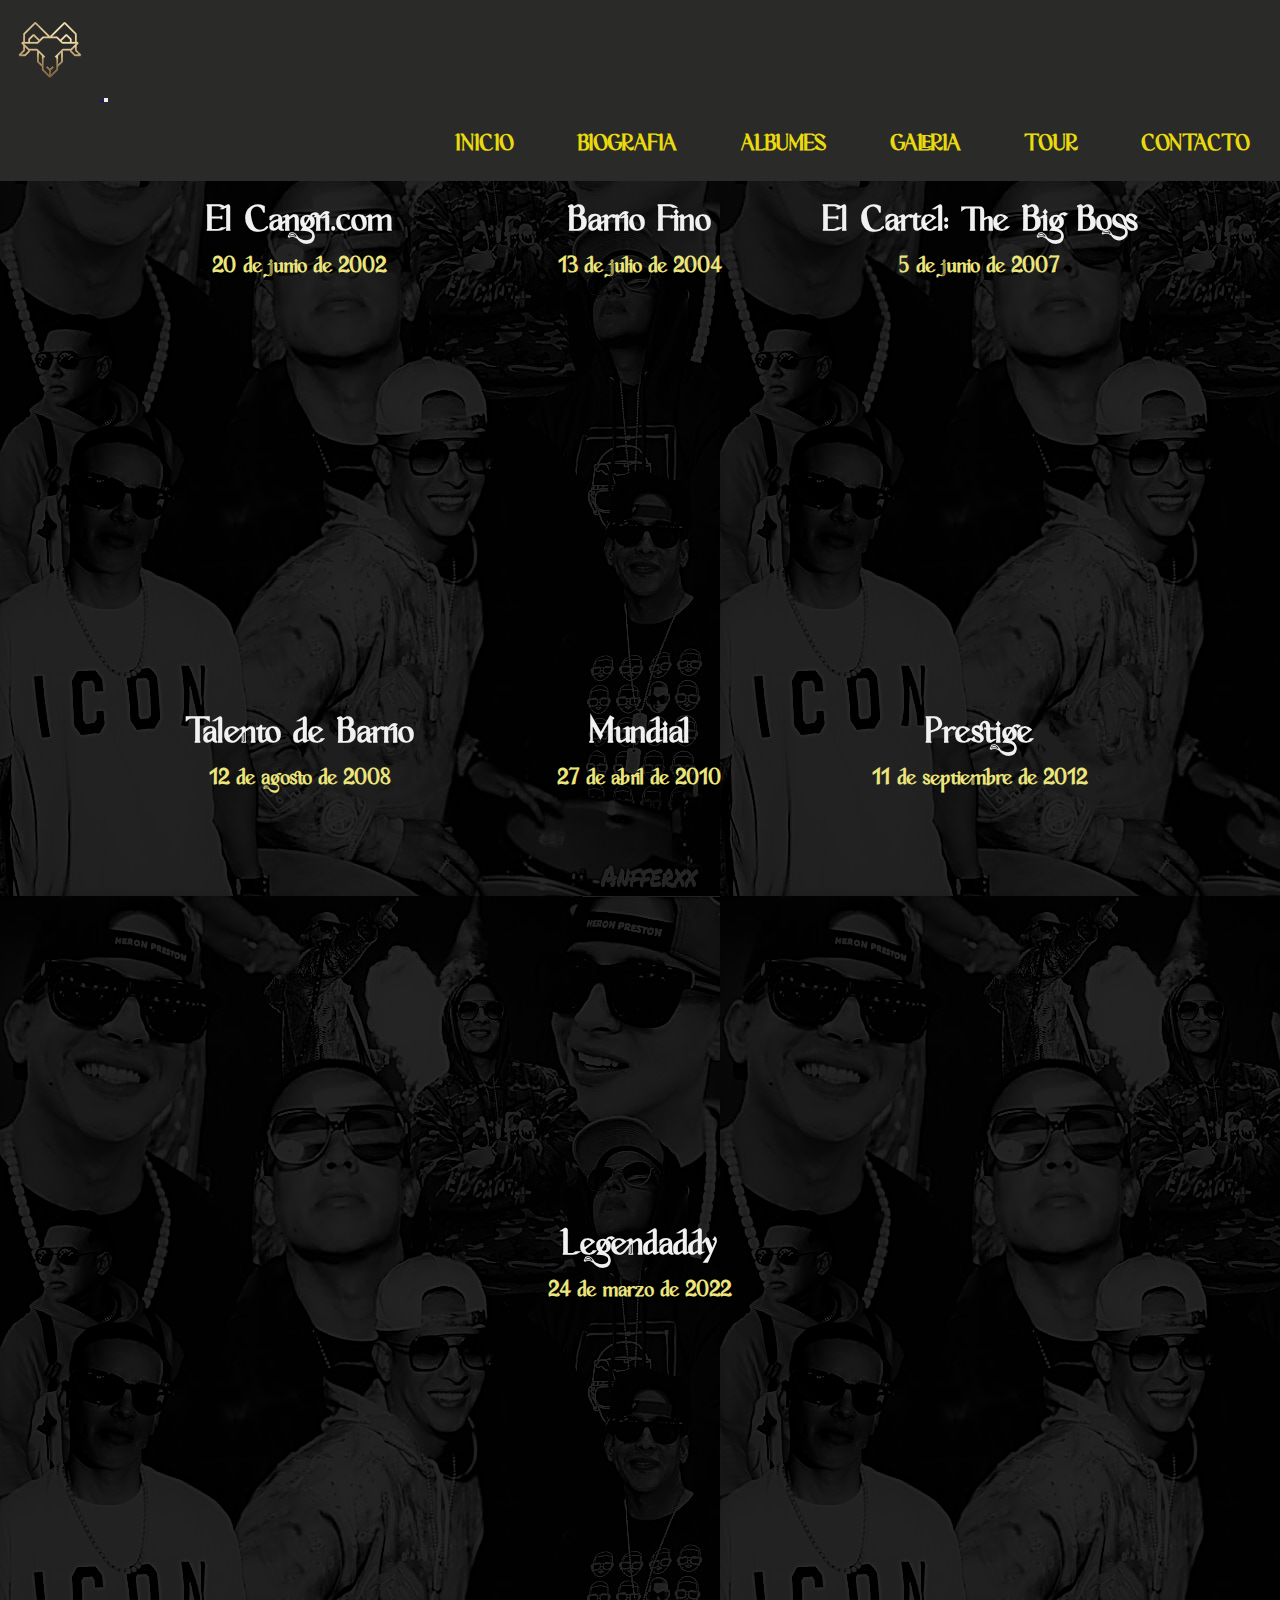
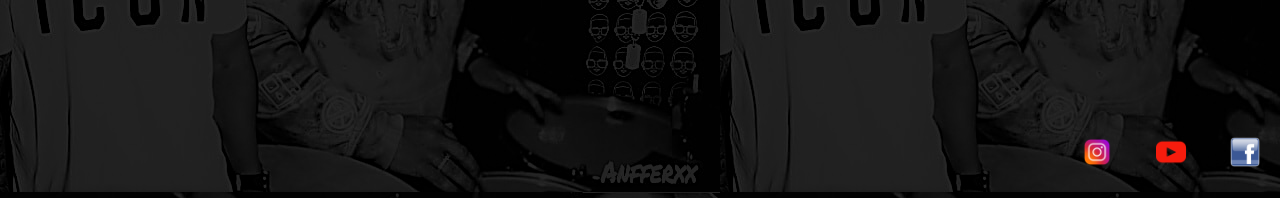
==== commit df476ba4: "agrego encabezado, keywords, descripcion" ====
--- a/pages/albumes.html
+++ b/pages/albumes.html
@@ -5,10 +5,12 @@
     <meta charset="UTF-8">
     <meta http-equiv="X-UA-Compatible" content="IE=edge">
     <meta name="viewport" content="width=device-width, initial-scale=1.0">
+    <meta name="description" content="Página no oficial de Daddy Yankee">
+    <meta name="keywords" content="daddy, yankee, reggaeton, urbano">
     <link href="https://cdn.jsdelivr.net/npm/bootstrap@5.2.1/dist/css/bootstrap.min.css" rel="stylesheet"
         integrity="sha384-iYQeCzEYFbKjA/T2uDLTpkwGzCiq6soy8tYaI1GyVh/UjpbCx/TYkiZhlZB6+fzT" crossorigin="anonymous">
     <link rel="stylesheet" href="../styles/styles.css">
-    <title>Daddy Yankee</title>
+    <title>Daddy Yankee - Albumes</title>
 </head>
 
 <body>
@@ -17,8 +19,9 @@
             <a class="" href="../index.html">
                 <img src="../assets/logo.jpg" alt="Logo" width="100" height="100">
             </a>
-            <button class="burger__button navbar-toggler ms-auto" type="button" data-bs-toggle="collapse" data-bs-target="#navbarBar"
-                aria-controls="navbarBar" aria-expanded="false" aria-label="Toggle navigation">
+            <button class="burger__button navbar-toggler ms-auto" type="button" data-bs-toggle="collapse"
+                data-bs-target="#navbarBar" aria-controls="navbarBar" aria-expanded="false"
+                aria-label="Toggle navigation">
                 <span class="navbar-toggler-icon"></span>
             </button>
             <nav class="header__nav__lista collapse navbar-collapse" id="navbarBar">
@@ -46,73 +49,71 @@
         </nav>
     </header>
     <main>
-        <section>
-            <div class="div__albumes">
-                <div class="div__album">
-                    <p class="p__albumes">El Cangri.com</p>
-                    <p>20 de junio de 2002</p>
-                    <iframe style="border-radius:12px"
-                        src="https://open.spotify.com/embed/album/1u6jqoJEVYSDlpDduLlXYk?utm_source=generator"
-                         frameBorder="0" allowfullscreen=""
-                        allow="autoplay; clipboard-write; encrypted-media; fullscreen; picture-in-picture"></iframe>
-                </div>
+        <section class="div__albumes">
+            <div class="div__album">
+                <h2 class="p__albumes">El Cangri.com</h2>
+                <h3>20 de junio de 2002</h3>
+                <iframe style="border-radius:12px"
+                    src="https://open.spotify.com/embed/album/1u6jqoJEVYSDlpDduLlXYk?utm_source=generator"
+                    frameBorder="0" allowfullscreen=""
+                    allow="autoplay; clipboard-write; encrypted-media; fullscreen; picture-in-picture"></iframe>
+            </div>
 
-                <div class="div__album">
-                    <p class="p__albumes">Barrio Fino</p>
-                    <p>13 de julio de 2004</p>
-                    <iframe style="border-radius:12px"
-                        src="https://open.spotify.com/embed/album/4pLuE50wL9T26lSv42X0J2?utm_source=generator"
-                        frameBorder="0" allowfullscreen=""
-                        allow="autoplay; clipboard-write; encrypted-media; fullscreen; picture-in-picture"></iframe>
-                </div>
+            <div class="div__album">
+                <h2 class="p__albumes">Barrio Fino</h2>
+                <h3>13 de julio de 2004</h3>
+                <iframe style="border-radius:12px"
+                    src="https://open.spotify.com/embed/album/4pLuE50wL9T26lSv42X0J2?utm_source=generator"
+                    frameBorder="0" allowfullscreen=""
+                    allow="autoplay; clipboard-write; encrypted-media; fullscreen; picture-in-picture"></iframe>
+            </div>
 
-                <div class="div__album">
-                    <p class="p__albumes">El Cartel: The Big Boss</p>
-                    <p>5 de junio de 2007</p>
-                    <iframe style="border-radius:12px"
-                        src="https://open.spotify.com/embed/album/6FwmC2DvXlzz23X8nAWMbN?utm_source=generator"
-                        frameBorder="0" allowfullscreen=""
-                        allow="autoplay; clipboard-write; encrypted-media; fullscreen; picture-in-picture"></iframe>
-                </div>
+            <div class="div__album">
+                <h2 class="p__albumes">El Cartel: The Big Boss</h2>
+                <h3>5 de junio de 2007</h3>
+                <iframe style="border-radius:12px"
+                    src="https://open.spotify.com/embed/album/6FwmC2DvXlzz23X8nAWMbN?utm_source=generator"
+                    frameBorder="0" allowfullscreen=""
+                    allow="autoplay; clipboard-write; encrypted-media; fullscreen; picture-in-picture"></iframe>
+            </div>
 
-                <div class="div__album">
-                    <p class="p__albumes">Talento de Barrio</p>
-                    <p>12 de agosto de 2008</p>
-                    <iframe style="border-radius:12px"
-                        src="https://open.spotify.com/embed/album/7JeWY0pvC27pCgn5eiSeV6?utm_source=generator"
-                        frameBorder="0" allowfullscreen=""
-                        allow="autoplay; clipboard-write; encrypted-media; fullscreen; picture-in-picture"></iframe>
-                </div>
+            <div class="div__album">
+                <h2 class="p__albumes">Talento de Barrio</h2>
+                <h3>12 de agosto de 2008</h3>
+                <iframe style="border-radius:12px"
+                    src="https://open.spotify.com/embed/album/7JeWY0pvC27pCgn5eiSeV6?utm_source=generator"
+                    frameBorder="0" allowfullscreen=""
+                    allow="autoplay; clipboard-write; encrypted-media; fullscreen; picture-in-picture"></iframe>
+            </div>
 
-                <div class="div__album">
-                    <p class="p__albumes">Mundial</p>
-                    <p>27 de abril de 2010</p>
-                    <iframe style="border-radius:12px"
-                        src="https://open.spotify.com/embed/album/45se0M80yOL4t9j3REDyEK?utm_source=generator"
-                        frameBorder="0" allowfullscreen=""
-                        allow="autoplay; clipboard-write; encrypted-media; fullscreen; picture-in-picture"></iframe>
+            <div class="div__album">
+                <h2 class="p__albumes">Mundial</h2>
+                <h3>27 de abril de 2010</h3>
+                <iframe style="border-radius:12px"
+                    src="https://open.spotify.com/embed/album/45se0M80yOL4t9j3REDyEK?utm_source=generator"
+                    frameBorder="0" allowfullscreen=""
+                    allow="autoplay; clipboard-write; encrypted-media; fullscreen; picture-in-picture"></iframe>
 
-                </div>
+            </div>
 
-                <div class="div__album">
-                    <p class="p__albumes">Prestige</p>
-                    <p>11 de septiembre de 2012</p>
-                    <iframe style="border-radius:12px"
-                        src="https://open.spotify.com/embed/album/2I4tV7CMavQflSlHJ52RX1?utm_source=generator"
-                        frameBorder="0" allowfullscreen=""
-                        allow="autoplay; clipboard-write; encrypted-media; fullscreen; picture-in-picture"></iframe>
+            <div class="div__album">
+                <h2 class="p__albumes">Prestige</h2>
+                <h3>11 de septiembre de 2012</h3>                
+                <iframe style="border-radius:12px"
+                    src="https://open.spotify.com/embed/album/2I4tV7CMavQflSlHJ52RX1?utm_source=generator"
+                    frameBorder="0" allowfullscreen=""
+                    allow="autoplay; clipboard-write; encrypted-media; fullscreen; picture-in-picture"></iframe>
 
-                </div>
+            </div>
 
-                <div class="div__album">
-                    <p class="p__albumes">Legendaddy</p>
-                    <p>24 de marzo de 2022</p>
-                    <iframe style="border-radius:12px"
-                        src="https://open.spotify.com/embed/album/3rlJCPz7s7bTifG57wjFpt?utm_source=generator"
-                        frameBorder="0" allowfullscreen=""
-                        allow="autoplay; clipboard-write; encrypted-media; fullscreen; picture-in-picture"></iframe>
+            <div class="div__album">
+                <h2 class="p__albumes">Legendaddy</h2>
+                <h3>24 de marzo de 2022</h3>
+                <iframe style="border-radius:12px"
+                    src="https://open.spotify.com/embed/album/3rlJCPz7s7bTifG57wjFpt?utm_source=generator"
+                    frameBorder="0" allowfullscreen=""
+                    allow="autoplay; clipboard-write; encrypted-media; fullscreen; picture-in-picture"></iframe>
 
-                </div>
             </div>
         </section>
     </main>
--- a/styles/styles.css
+++ b/styles/styles.css
@@ -1,443 +1,397 @@
 @font-face {
-    font-family: vagner;
-    src: url(../fonts/Vanger.otf);
-}
-
+  font-family: vagner;
+  src: url(../fonts/Vanger.otf);
+}
 * {
-    margin: 0;
-    padding: 0;
-    box-sizing: border-box;
-}
+  margin: 0;
+  padding: 0;
+  box-sizing: border-box;
+}
+
 body {
-    background-image: url("../assets/fondo-daddy2.jpg");
-    font-family: vagner;
-    display: flex;
+  background-image: url("../assets/fondo-daddy2.jpg");
+  font-family: vagner;
+  display: flex;
+  width: 100%;
+  height: 100vh;
+  flex-direction: column;
+}
+
+.button_yellow {
+  text-decoration: none;
+  border: none;
+  cursor: pointer;
+  width: 150px;
+  transition-duration: 0.4s;
+  display: inline-block;
+  font-size: 30px;
+  font-weight: bold;
+  align-self: center;
+  color: #000;
+  background-color: rgb(204, 201, 19);
+}
+.button_yellow a {
+  text-decoration: none;
+  color: rgba(0, 0, 0, 0.8);
+}
+.button_yellow:hover {
+  background-color: rgb(177, 166, 14);
+}
+
+/* INICIO */
+.section__index {
+  background-color: rgba(0, 0, 0, 0.8);
+}
+
+.div__inicio {
+  display: flex;
+  flex-direction: row;
+}
+
+.div__titulo {
+  display: flex;
+  justify-content: center;
+}
+.div__titulo .titulo__inicio {
+  color: rgb(204, 201, 19);
+  font-size: 80px;
+  text-align: center;
+  margin: 30px;
+}
+
+p.texto__inicio {
+  display: flex;
+  justify-content: center;
+  align-items: center;
+  font-size: 50px;
+  padding: 10px;
+  color: #fff;
+}
+
+.picture__inicio {
+  margin: auto;
+  text-align: center;
+}
+
+.imagen__inicio {
+  border: 5px rgb(44, 42, 42) solid;
+  width: 100%;
+}
+
+/* GALERIA */
+.section__galeria {
+  background-color: rgba(0, 0, 0, 0.8);
+}
+.section__galeria h2 {
+  font-size: 90px;
+  color: #fff;
+  text-align: center;
+  color: rgb(204, 201, 19);
+}
+
+.div__fotos {
+  display: grid;
+  grid-template-columns: repeat(12, 1fr);
+  grid-template-rows: repeat(2, 1fr);
+  margin-bottom: 50px;
+  max-width: 1000px;
+  margin: 0 auto;
+}
+
+.div__fotos__img {
+  display: flex;
+  justify-content: center;
+}
+.div__fotos__img:nth-of-type(1) {
+  grid-column: 1/5;
+}
+.div__fotos__img:nth-of-type(2) {
+  grid-column: 5/9;
+}
+.div__fotos__img:nth-of-type(3) {
+  grid-column: 9/13;
+  grid-row: 1/3;
+}
+.div__fotos__img:nth-of-type(4) {
+  grid-column: 1/9;
+  grid-row: 2/3;
+}
+.div__fotos__img > img {
+  -o-object-fit: cover;
+     object-fit: cover;
+  width: 90%;
+  align-self: center;
+  max-height: 90%;
+  margin: 10px;
+  border: 5px rgb(44, 42, 42) solid;
+}
+
+.div__videos__iframe {
+  display: flex;
+  justify-content: center;
+  flex-direction: row;
+}
+.div__videos__iframe iframe {
+  width: 100%;
+  max-width: 500px;
+  height: 250px;
+  margin: 10px;
+  border: 5px rgb(44, 42, 42) solid;
+}
+
+/* ALBUMES */
+.div__albumes {
+  display: flex;
+  justify-content: center;
+  flex-direction: row;
+  flex-wrap: wrap;
+  background-color: rgba(0, 0, 0, 0.8);
+}
+.div__albumes iframe {
+  width: 100%;
+  height: 380px;
+  margin: 10px;
+}
+.div__albumes h3 {
+  font-size: 30px;
+  color: rgb(235, 229, 124);
+  text-align: center;
+}
+.div__albumes .p__albumes {
+  font-size: 50px;
+  color: rgb(241, 241, 241);
+  text-align: center;
+}
+.div__albumes .div__album {
+  display: flex;
+  justify-content: center;
+  flex-direction: column;
+  margin: 10px;
+}
+
+/* BIOGRAFIA */
+.section__flex {
+  display: flex;
+  justify-content: center;
+  flex-direction: row;
+  background-color: rgba(0, 0, 0, 0.8);
+}
+
+.div__biografia {
+  font-size: 40px;
+  color: #fff;
+  width: 80%;
+  justify-content: center;
+}
+.div__biografia p {
+  text-align: center;
+}
+
+.p__biografia {
+  font-size: 70px;
+  color: #fff;
+  display: table;
+  margin: auto;
+  color: rgb(204, 201, 19);
+}
+
+/* TOUR */
+.section__tour {
+  background-color: rgba(0, 0, 0, 0.8);
+}
+
+.p__tour__title {
+  font-size: 60px;
+  display: table;
+  text-align: center;
+  margin: auto;
+  color: rgb(204, 201, 19);
+}
+
+.div__tour {
+  display: flex;
+  justify-content: center;
+  flex-direction: column;
+}
+
+.div__tour__sub {
+  display: flex;
+  flex-direction: row;
+  justify-content: space-between;
+  margin: 20px 100px;
+}
+.div__tour__sub p {
+  font-size: 30px;
+  color: #fff;
+}
+
+/* CONTACTO */
+.div__contacto {
+  display: flex;
+  justify-content: center;
+  flex-direction: column;
+  width: 60%;
+}
+.div__contacto .title {
+  font-size: 50px;
+  color: rgb(204, 201, 19);
+}
+.div__contacto p {
+  color: #fff;
+  font-size: 40px;
+}
+
+.contacto__primero {
+  margin: 40px;
+}
+.contacto__primero h1, .contacto__primero p {
+  text-align: center;
+}
+
+.div__contacto__sub {
+  display: flex;
+  justify-content: center;
+  flex-direction: column;
+  margin: 20px;
+  font-size: 40px;
+}
+.div__contacto__sub label {
+  color: rgb(204, 201, 19);
+}
+.div__contacto__sub textarea {
+  height: 120px;
+}
+
+@media screen and (max-width: 992px) {
+  .div__fotos {
+    grid-template-columns: repeat(1, 1fr);
+    grid-template-rows: repeat(4, auto);
+  }
+  .div__fotos__img {
+    max-width: 500px;
+    margin: 0 auto;
+  }
+  .div__fotos__img:nth-of-type(1) {
+    grid-column: 1/2;
+    grid-row: 1/2;
+  }
+  .div__fotos__img:nth-of-type(2) {
+    grid-column: 1/2;
+    grid-row: 2/3;
+  }
+  .div__fotos__img:nth-of-type(3) {
+    grid-column: 1/2;
+    grid-row: 3/4;
+  }
+  .div__fotos__img:nth-of-type(4) {
+    grid-column: 1/2;
+    grid-row: 4/5;
+  }
+  .div__videos__iframe {
+    flex-direction: column;
+  }
+  .div__videos__iframe iframe {
+    margin: 0 auto;
+    width: 400px;
+  }
+  .div__inicio {
+    flex-direction: column;
     width: 100%;
-    height: 100vh;
+    height: 1fr;
+    text-align: center;
+  }
+  .imagen__inicio {
+    max-width: 600px;
+  }
+  .img.imagen__inicio {
+    width: 90vw;
+  }
+  .div__contacto {
+    width: 70%;
+  }
+}
+@media screen and (max-width: 650px) {
+  .div__tour__sub {
+    margin: 50px 20px;
     flex-direction: column;
-}
-
-.div__inicio{
-    display: flex;
-    flex-direction: row;
-    
-}
-.burger__button{
-    margin-right: 10px;
-}
-.button_yellow{
-    text-decoration: none;
-    width: 150px;
-    border: none;
-    cursor: pointer;
-    transition-duration: 0.4s;
-    display: inline-block;
+    align-items: center;
+  }
+}
+@media screen and (max-width: 480px) {
+  .div__contacto p {
     font-size: 30px;
-    font-weight: bold;
-    align-self: center;
-    color: black;
-    background-color: rgb(236, 222, 27);
-}
-.button_yellow:hover{
-    background-color: rgb(177, 166, 14);
-}
-.button_yellow a{
-    text-decoration: none;
-    color: black;
-}
-/* NAV */
-
+  }
+  .div__videos__iframe iframe {
+    width: 95%;
+  }
+}
 header {
-    background-color: rgba(42,42,40,255);
+  background-color: rgb(42, 42, 40);
 }
 
 .header__nav {
-    width: 100%;
-    height: 100px;
-    display: flex;
+  width: 100%;
+  height: 100px;
+  display: flex;
 }
 
 .header__nav__logo img {
-    width: 100px;
+  width: 100px;
 }
 
 .header__nav__lista {
-    width: 100%;
-    display: flex;
-    justify-content: flex-end;
-}
-
+  width: 100%;
+  display: flex;
+  justify-content: flex-end;
+}
 .header__nav__lista ul {
-    background-color: rgba(42,42,40,255);
-    list-style: none;
-}
-
+  background-color: rgb(42, 42, 40);
+  list-style: none;
+}
 .header__nav__lista li {
-    padding: 20px;
-    text-align: end;
-    display: inline-block;
-}
-
+  padding: 20px;
+  text-align: end;
+  display: inline-block;
+}
 .header__nav__lista a {
-    text-decoration: none;
-    padding: 10px;
-    font-weight: bold;
-    transition-duration: 0.4s;
-    color: rgb(233, 218, 14);
-    font-size: 30px;
-}
-
+  text-decoration: none;
+  padding: 10px;
+  font-weight: bold;
+  transition-duration: 0.4s;
+  color: rgb(233, 218, 14);
+  font-size: 30px;
+}
 .header__nav__lista a:hover {
-    background-color: rgb(233, 218, 14);
-    color: rgb(26, 26, 26);
-}
-
-
-/* MAIN*/
-.section__index{
-    background-color: #000000cc;
-}
-
-.div__titulo {
-    display: flex;
-    justify-content: center;
-}
-
-.div__titulo .titulo__inicio {
-    color: rgb(204, 201, 19);
-    font-size: 80px;
-    margin: 30px
-}
-
-p.texto__inicio {
-    display: flex;
-    justify-content: center;
-    align-items: center;
-    font-size: 50px;
-    padding: 10px;
-    color: white;
-}
-
-.picture__inicio {
-    margin: auto;
-    text-align: center;
-}
-
-
-
-.imagen__inicio {
-    border: 5px rgb(44, 42, 42) solid;   
-   width: 100%; 
-}
-
-
-/* FOOTER */
+  background-color: rgb(233, 218, 14);
+  color: rgb(26, 26, 26);
+}
+
+.burger__button {
+  margin-right: 10px;
+}
 
 footer {
-    margin-top: auto;
-}
-
+  margin-top: auto;
+}
 footer ul {
-    background-color: rgba(0,0,0,255);
-    list-style: none;
-    text-align: end;
-    margin: 0;
-}
-
+  background-color: rgba(0, 0, 0, 0.8);
+  list-style: none;
+  text-align: end;
+  margin: 0;
+}
 footer img {
-    width: 30px;
-}
-
-footer img:hover{
-    transform: scale(1.5,1.5);
-    transition-duration: 0.4s;
+  width: 30px;
+}
+footer img:hover {
+  transform: scale(1.5, 1.5);
+  transition-duration: 0.4s;
 }
 footer li {
-    padding: 20px;
-    display: inline-block;
-}
-
+  padding: 20px;
+  display: inline-block;
+}
 footer a {
-    text-decoration: none;
-    color: rgb(233, 218, 14);
-    font-size: 30px;
-}
-
-
-/* GALERIA */
-.section__galeria{
-    background-color: #000000cc;
-}
-.section__galeria p {
-    font-size: 90px;
-    color: white;
-    text-align: center;
-    color: rgb(204, 201, 19);
-}
-
-.div__fotos {
-    display: grid;
-    grid-template-columns: repeat(12, 1fr);
-    grid-template-rows: repeat(2, 1fr);
-    margin-bottom: 50px;
-    max-width: 1000px;
-    margin: 0 auto;
-}
-
-.div__fotos__img:nth-of-type(1) {
-    grid-column: 1 / 5;
-}
-
-.div__fotos__img:nth-of-type(2) {
-    grid-column: 5 / 9;
-}
-
-.div__fotos__img:nth-of-type(3) {
-    grid-column: 9 / 13;
-    grid-row: 1 / 3;
-}
-
-.div__fotos__img:nth-of-type(4) {
-    grid-column: 1 / 9;
-    grid-row: 2 / 3;
-}
-
-.div__fotos__img {
-    display: flex;
-    justify-content: center;
-}
-
-.div__fotos__img>img {
-    object-fit: cover;
-    width: 90%;
-    align-self: center;
-    max-height: 90%;
-    margin: 10px;
-    border: 5px rgb(44, 42, 42) solid;
-}
-
-
-.div__videos__iframe {
-    display: flex;
-    flex-direction: row;
-    justify-content: center;
-}
-
-.div__videos__iframe iframe {
-    width: 100%;
-    max-width: 500px;
-    height: 250px;
-    margin: 10px;
-    border: 5px rgb(44, 42, 42) solid;
-}
-
-
-/* ALBUMES */
-
-.div__albumes {
-    display: flex;
-    flex-direction: row;
-    flex-wrap: wrap;
-    justify-content: center;
-    background-color: #000000cc;
-}
-
-.div__albumes iframe {
-    width: 100%;
-    height: 380px;
-    margin: 10px;
-
-}
-
-.div__albumes p {
-    font-size: 30px;
-    color: rgb(235, 229, 124);
-    text-align: center;
-}
-
-.div__albumes .p__albumes {
-    font-size: 50px;
-    color: rgb(241, 241, 241);
-    text-align: center;
-}
-
-.div__albumes .div__album {
-    display: flex;
-    flex-direction: column;
-    justify-content: center;
-    margin: 10px;
-}
-
-
-/* BIOGRAFIA */
-
-.section__flex {
-    justify-content: center;
-    display: flex;
-    flex-direction: row;
-   background-color: #000000cc;
-}
-
-.div__biografia {
-    font-size: 40px;
-    color: white;
-    width: 80%;
-    justify-content: center;
-}
-
-.p__biografia {
-    font-size: 70px;
-    color: white;
-    display: table;
-    margin: auto;
-    color: rgb(204, 201, 19);
-}
-
-.div__biografia p {
-    text-align: center;
-    
-}
-
-
-/* TOUR */
-.section__tour{
-    background-color: #000000cc;
-}
-.p__tour__title {
-    font-size: 60px;
-    display: table;
-    margin: auto;
-    color: rgb(233, 218, 14);
-}
-
-.div__tour {
-    display: flex;
-    flex-direction: column;
-    justify-content: center;
-}
-
-.div__tour__sub {
-    display: flex;
-    flex-direction: row;
-    justify-content: space-between;
-    margin: 20px 100px;
-
-}
-
-
-.div__tour__sub p {
-    font-size: 30px;
-    color: white;
-}
-
-
-/* CONTACTO */
-
-.div__contacto {
-    display: flex;
-    flex-direction: column;
-    justify-content: center;
-    width: 60%;
-}
-
-.div__contacto .title {
-    font-size: 50px;
-    color: rgb(233, 218, 14);
-}
-
-.div__contacto p {
-    color: white;
-    font-size: 40px;
-}
-.contacto__primero{
-    margin: 40px;
-}
-.contacto__primero p{
-    text-align: center;
-}
-.div__contacto__sub {
-    display: flex;
-    flex-direction: column;
-    justify-content: center;
-    margin: 20px;
-    font-size: 40px;
-}
-
-.div__contacto__sub label {
-    color: rgb(245, 232, 52);
-}
-.div__contacto__sub textarea {
-    height: 120px;
-}
-
-
-@media screen and (max-width: 992px) {
-
-    .div__fotos {
-        grid-template-columns: repeat(1, 1fr);
-        grid-template-rows: repeat(4, auto);
-    }
-    .div__fotos__img{
-        max-width: 500px;
-        margin: 0 auto;
-    }
-    .div__fotos__img:nth-of-type(1) {
-        grid-column: 1 / 2;
-        grid-row: 1 / 2;
-    }
-    
-    .div__fotos__img:nth-of-type(2) {
-        grid-column: 1 / 2;
-        grid-row: 2 / 3;
-    }
-    
-    .div__fotos__img:nth-of-type(3) {
-        grid-column: 1 / 2;
-        grid-row: 3 / 4;
-    }
-    
-    .div__fotos__img:nth-of-type(4) {
-        grid-column: 1 / 2;
-        grid-row: 4 / 5;
-    }
-    .div__videos__iframe{
-        flex-direction: column;
-    }
-    .div__videos__iframe iframe{
-        margin: 0 auto;
-        width: 400px;
-    }
-    .div__inicio {       
-        flex-direction: column;
-        width: 100%;
-        height: 1fr;
-        text-align: center;
-    }
-    .imagen__inicio{
-        max-width: 600px;
-    }
-    .img.imagen__inicio {
-        width: 90vw;
-    }
-
-    .div__contacto {
-        width: 70%;
-    }
-}
-@media screen and (max-width: 650px) {
-    .div__tour__sub{
-        margin: 50px 20px;
-        flex-direction: column;
-        align-items: center;
-    }
-}
-
-@media screen and (max-width: 480px) {
-    .div__contacto p {
-        font-size: 30px;
-    }
-    .div__videos__iframe iframe{
-        width: 95%;
-    }
-    
-}+  text-decoration: none;
+  color: rgb(204, 201, 19);
+  font-size: 30px;
+}/*# sourceMappingURL=styles.css.map */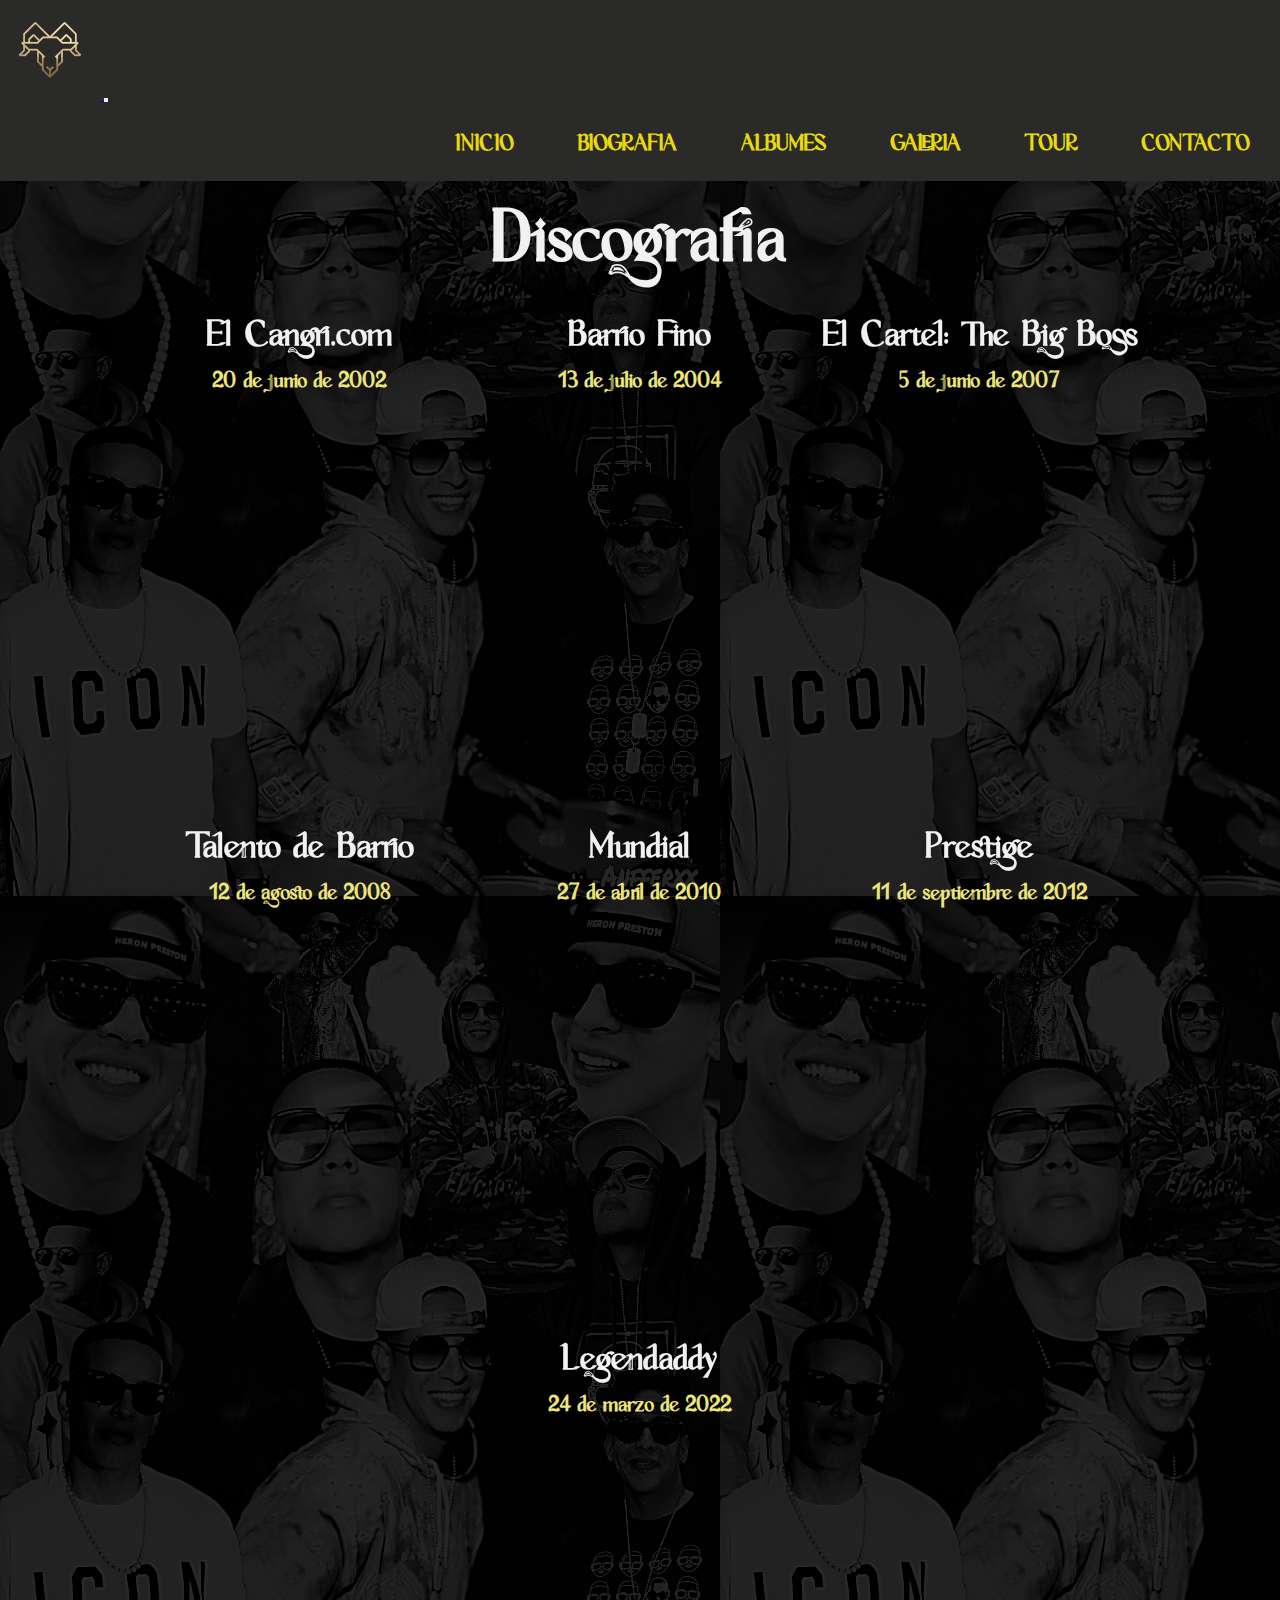
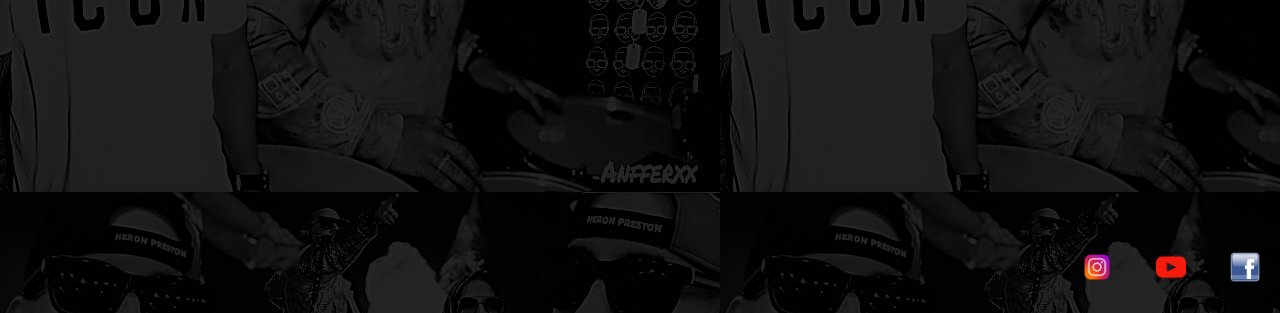
==== commit f275bf23: "modifique  variales, descripcion" ====
--- a/pages/albumes.html
+++ b/pages/albumes.html
@@ -5,8 +5,8 @@
     <meta charset="UTF-8">
     <meta http-equiv="X-UA-Compatible" content="IE=edge">
     <meta name="viewport" content="width=device-width, initial-scale=1.0">
-    <meta name="description" content="Página no oficial de Daddy Yankee">
-    <meta name="keywords" content="daddy, yankee, reggaeton, urbano">
+    <meta name="description" content="Albumes de Daddy Yankee">
+    <meta name="keywords" content="daddy yankee, reggaeton, albumes, discografía, canciones">
     <link href="https://cdn.jsdelivr.net/npm/bootstrap@5.2.1/dist/css/bootstrap.min.css" rel="stylesheet"
         integrity="sha384-iYQeCzEYFbKjA/T2uDLTpkwGzCiq6soy8tYaI1GyVh/UjpbCx/TYkiZhlZB6+fzT" crossorigin="anonymous">
     <link rel="stylesheet" href="../styles/styles.css">
@@ -49,71 +49,74 @@
         </nav>
     </header>
     <main>
-        <section class="div__albumes">
-            <div class="div__album">
-                <h2 class="p__albumes">El Cangri.com</h2>
-                <h3>20 de junio de 2002</h3>
-                <iframe style="border-radius:12px"
-                    src="https://open.spotify.com/embed/album/1u6jqoJEVYSDlpDduLlXYk?utm_source=generator"
-                    frameBorder="0" allowfullscreen=""
-                    allow="autoplay; clipboard-write; encrypted-media; fullscreen; picture-in-picture"></iframe>
-            </div>
-
-            <div class="div__album">
-                <h2 class="p__albumes">Barrio Fino</h2>
-                <h3>13 de julio de 2004</h3>
-                <iframe style="border-radius:12px"
-                    src="https://open.spotify.com/embed/album/4pLuE50wL9T26lSv42X0J2?utm_source=generator"
-                    frameBorder="0" allowfullscreen=""
-                    allow="autoplay; clipboard-write; encrypted-media; fullscreen; picture-in-picture"></iframe>
-            </div>
-
-            <div class="div__album">
-                <h2 class="p__albumes">El Cartel: The Big Boss</h2>
-                <h3>5 de junio de 2007</h3>
-                <iframe style="border-radius:12px"
-                    src="https://open.spotify.com/embed/album/6FwmC2DvXlzz23X8nAWMbN?utm_source=generator"
-                    frameBorder="0" allowfullscreen=""
-                    allow="autoplay; clipboard-write; encrypted-media; fullscreen; picture-in-picture"></iframe>
-            </div>
-
-            <div class="div__album">
-                <h2 class="p__albumes">Talento de Barrio</h2>
-                <h3>12 de agosto de 2008</h3>
-                <iframe style="border-radius:12px"
-                    src="https://open.spotify.com/embed/album/7JeWY0pvC27pCgn5eiSeV6?utm_source=generator"
-                    frameBorder="0" allowfullscreen=""
-                    allow="autoplay; clipboard-write; encrypted-media; fullscreen; picture-in-picture"></iframe>
-            </div>
-
-            <div class="div__album">
-                <h2 class="p__albumes">Mundial</h2>
-                <h3>27 de abril de 2010</h3>
-                <iframe style="border-radius:12px"
-                    src="https://open.spotify.com/embed/album/45se0M80yOL4t9j3REDyEK?utm_source=generator"
-                    frameBorder="0" allowfullscreen=""
-                    allow="autoplay; clipboard-write; encrypted-media; fullscreen; picture-in-picture"></iframe>
-
-            </div>
-
-            <div class="div__album">
-                <h2 class="p__albumes">Prestige</h2>
-                <h3>11 de septiembre de 2012</h3>                
-                <iframe style="border-radius:12px"
-                    src="https://open.spotify.com/embed/album/2I4tV7CMavQflSlHJ52RX1?utm_source=generator"
-                    frameBorder="0" allowfullscreen=""
-                    allow="autoplay; clipboard-write; encrypted-media; fullscreen; picture-in-picture"></iframe>
-
-            </div>
-
-            <div class="div__album">
-                <h2 class="p__albumes">Legendaddy</h2>
-                <h3>24 de marzo de 2022</h3>
-                <iframe style="border-radius:12px"
-                    src="https://open.spotify.com/embed/album/3rlJCPz7s7bTifG57wjFpt?utm_source=generator"
-                    frameBorder="0" allowfullscreen=""
-                    allow="autoplay; clipboard-write; encrypted-media; fullscreen; picture-in-picture"></iframe>
-
+        <section class="section__albumes">
+            <h1>Discografía</h1>
+            <div class="div__albumes">
+                <div class="div__album">
+                    <h2 class="p__albumes">El Cangri.com</h2>
+                    <h3>20 de junio de 2002</h3>
+                    <iframe style="border-radius:12px"
+                        src="https://open.spotify.com/embed/album/1u6jqoJEVYSDlpDduLlXYk?utm_source=generator"
+                        frameBorder="0" allowfullscreen=""
+                        allow="autoplay; clipboard-write; encrypted-media; fullscreen; picture-in-picture"></iframe>
+                </div>
+    
+                <div class="div__album">
+                    <h2 class="p__albumes">Barrio Fino</h2>
+                    <h3>13 de julio de 2004</h3>
+                    <iframe style="border-radius:12px"
+                        src="https://open.spotify.com/embed/album/4pLuE50wL9T26lSv42X0J2?utm_source=generator"
+                        frameBorder="0" allowfullscreen=""
+                        allow="autoplay; clipboard-write; encrypted-media; fullscreen; picture-in-picture"></iframe>
+                </div>
+    
+                <div class="div__album">
+                    <h2 class="p__albumes">El Cartel: The Big Boss</h2>
+                    <h3>5 de junio de 2007</h3>
+                    <iframe style="border-radius:12px"
+                        src="https://open.spotify.com/embed/album/6FwmC2DvXlzz23X8nAWMbN?utm_source=generator"
+                        frameBorder="0" allowfullscreen=""
+                        allow="autoplay; clipboard-write; encrypted-media; fullscreen; picture-in-picture"></iframe>
+                </div>
+    
+                <div class="div__album">
+                    <h2 class="p__albumes">Talento de Barrio</h2>
+                    <h3>12 de agosto de 2008</h3>
+                    <iframe style="border-radius:12px"
+                        src="https://open.spotify.com/embed/album/7JeWY0pvC27pCgn5eiSeV6?utm_source=generator"
+                        frameBorder="0" allowfullscreen=""
+                        allow="autoplay; clipboard-write; encrypted-media; fullscreen; picture-in-picture"></iframe>
+                </div>
+    
+                <div class="div__album">
+                    <h2 class="p__albumes">Mundial</h2>
+                    <h3>27 de abril de 2010</h3>
+                    <iframe style="border-radius:12px"
+                        src="https://open.spotify.com/embed/album/45se0M80yOL4t9j3REDyEK?utm_source=generator"
+                        frameBorder="0" allowfullscreen=""
+                        allow="autoplay; clipboard-write; encrypted-media; fullscreen; picture-in-picture"></iframe>
+    
+                </div>
+    
+                <div class="div__album">
+                    <h2 class="p__albumes">Prestige</h2>
+                    <h3>11 de septiembre de 2012</h3>                
+                    <iframe style="border-radius:12px"
+                        src="https://open.spotify.com/embed/album/2I4tV7CMavQflSlHJ52RX1?utm_source=generator"
+                        frameBorder="0" allowfullscreen=""
+                        allow="autoplay; clipboard-write; encrypted-media; fullscreen; picture-in-picture"></iframe>
+    
+                </div>
+    
+                <div class="div__album">
+                    <h2 class="p__albumes">Legendaddy</h2>
+                    <h3>24 de marzo de 2022</h3>
+                    <iframe style="border-radius:12px"
+                        src="https://open.spotify.com/embed/album/3rlJCPz7s7bTifG57wjFpt?utm_source=generator"
+                        frameBorder="0" allowfullscreen=""
+                        allow="autoplay; clipboard-write; encrypted-media; fullscreen; picture-in-picture"></iframe>
+    
+                </div>
             </div>
         </section>
     </main>
--- a/styles/styles.css
+++ b/styles/styles.css
@@ -82,11 +82,15 @@
 .section__galeria {
   background-color: rgba(0, 0, 0, 0.8);
 }
+.section__galeria h1 {
+  font-size: 100px;
+  text-align: center;
+  color: rgb(241, 241, 241);
+}
 .section__galeria h2 {
   font-size: 90px;
-  color: #fff;
-  text-align: center;
-  color: rgb(204, 201, 19);
+  color: rgb(204, 201, 19);
+  text-align: center;
 }
 
 .div__fotos {
@@ -140,29 +144,36 @@
 }
 
 /* ALBUMES */
-.div__albumes {
+.section__albumes {
+  background-color: rgba(0, 0, 0, 0.8);
+}
+.section__albumes h1 {
+  font-size: 100px;
+  text-align: center;
+  color: rgb(241, 241, 241);
+}
+.section__albumes .div__albumes {
   display: flex;
   justify-content: center;
   flex-direction: row;
   flex-wrap: wrap;
-  background-color: rgba(0, 0, 0, 0.8);
-}
-.div__albumes iframe {
+}
+.section__albumes .div__albumes iframe {
   width: 100%;
   height: 380px;
   margin: 10px;
 }
-.div__albumes h3 {
+.section__albumes .div__albumes h3 {
   font-size: 30px;
   color: rgb(235, 229, 124);
   text-align: center;
 }
-.div__albumes .p__albumes {
+.section__albumes .div__albumes .p__albumes {
   font-size: 50px;
   color: rgb(241, 241, 241);
   text-align: center;
 }
-.div__albumes .div__album {
+.section__albumes .div__albumes .div__album {
   display: flex;
   justify-content: center;
   flex-direction: column;
@@ -244,7 +255,8 @@
 .contacto__primero {
   margin: 40px;
 }
-.contacto__primero h1, .contacto__primero p {
+.contacto__primero h1,
+.contacto__primero p {
   text-align: center;
 }
 
